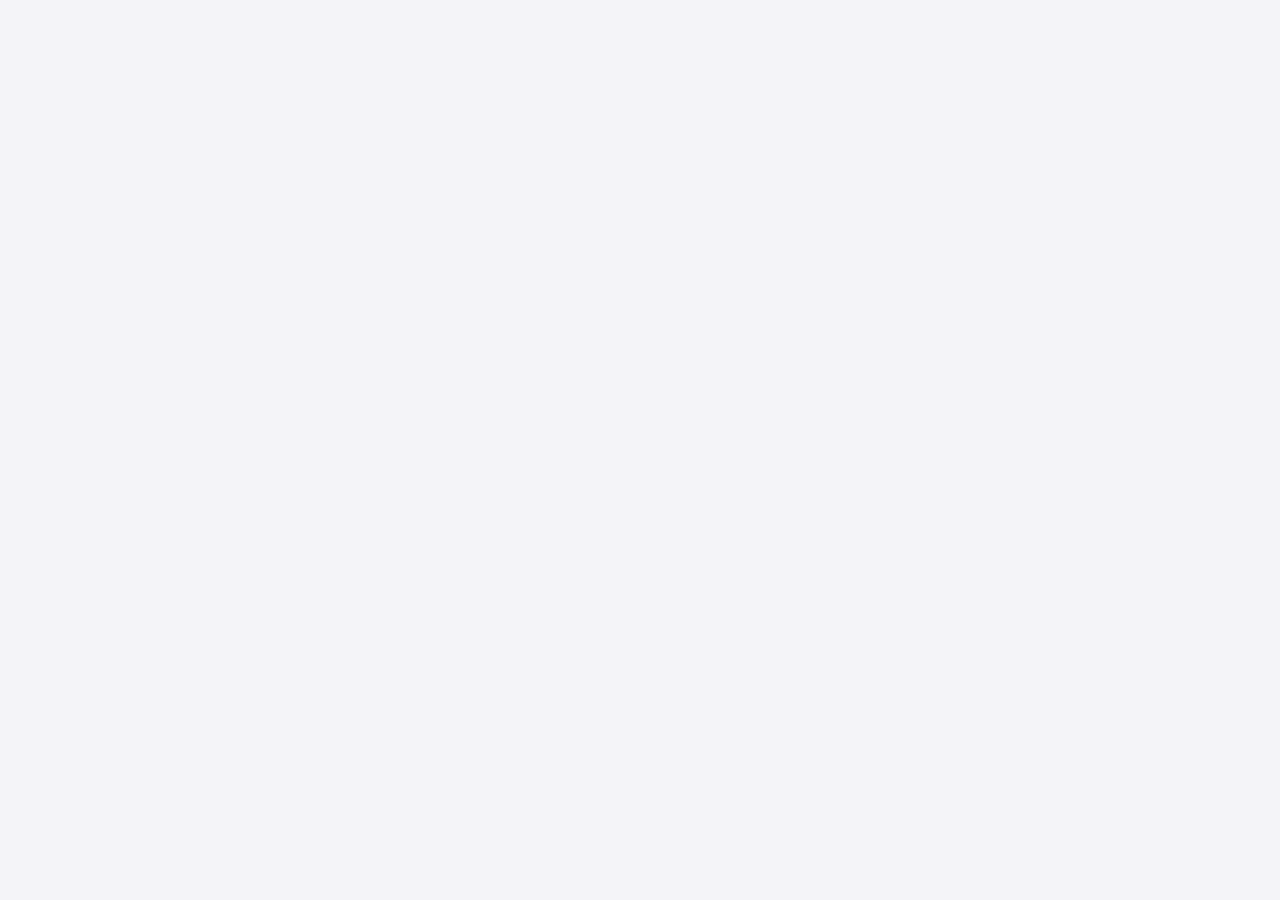
==== index.html @ e9b4025c "'appreciation'" ====
<!DOCTYPE html>
<html lang="en">
<head>
    <meta charset="UTF-8">
    <meta http-equiv="X-UA-Compatible" content="IE=edge">
    <meta name="viewport" content="width=device-width, initial-scale=1.0">
    <title>Document</title>
    <link rel="stylesheet" href="tech.css">
    <link rel="stylesheet" href="https://use.fontawesome.com/releases/v5.15.4/css/all.css" integrity="sha384-DyZ88mC6Up2uqS4h/KRgHuoeGwBcD4Ng9SiP4dIRy0EXTlnuz47vAwmeGwVChigm" crossorigin="anonymous">
    <link rel="stylesheet" href="https://cdnjs.cloudflare.com/ajax/libs/animate.css/4.1.1/animate.min.css"/>
    <script src="https://cdn.jsdelivr.net/npm/bootstrap@5.1.2/dist/js/bootstrap.bundle.min.js"></script>
    <link href="https://cdn.jsdelivr.net/npm/bootstrap@5.1.1/dist/css/bootstrap.min.css" rel="stylesheet">
    <link rel="stylesheet" href="bootstrap-5.1.1-dist/css/bootstrap.css">
</head>
    <style>
        .lost{
            background-color: orange;
            color: darkblue;
            border-radius: 5px;
            border: none;
            margin-left: 30%;
            height: 40px;
            width: 40%;
        }
          .lost:hover{
            background-color: darkblue;
            color: white;
        }
    </style>



<body style="background-color: rgb(244, 244, 248);">

          <section class="build ">
            <nav style="margin-bottom: 5px;" class=" border-bottom shadow">
                <input type="checkbox" id="check">
                <label for="check" class="checkbtn"></label>
                <label for="check">
                    <i class="fas fa-bars"></i>
                </label>
               <label class="logo">BALOGTECH</label>
               <ul>
                   <li><a class="active" href="#">Home</a></li>
                   <li><a href="#">About</a></li>
                   <li><a href="#">product</a></li>
                   <li><a href="#">Contact</a></li>
                   <li><a href="#">feedback</a></li>
               </ul>
            </nav>
        
             <!-- <div class="tech"> 
               

                <div class="container">
                    <div class="forms-container">
                        <div class="singin-singup">
                            <form action="" class="sign-in-form">
    
                                <h2 class="tittle">Sign in</h2>
                                <div class="input-field">
                                    <i class="fas fa-user"></i>
                                    <input type="text" placeholder="Username">
                                </div>
                                <div class="input-field">
                                    <i class="fas fa-lock"></i>
                                    <input type="text" placeholder="Password">
                                </div>
                                <input type="submit" value="login" class="btn-solid">
    
                                <p class="social-text">or sign in with social platforms</p>
                                <div class="social-media">
                                    <a href="#" class="social-icon">
                                        <i class="fab fa-facebok-f"></i>
                                    </a>
                                    <a href="#" class="social-icon">
                                        <i class="fab fa-twitter"></i>
    
                                    </a>
                                    <a href="#" class="social-icon">
                                        <i class="fab fa-linkedin"></i>
    
                                    </a>
                                    <a href="#" class="social-icon">
                                        <i class="fab fa-google"></i>
    
                                    </a>
                                </div>
                            </form>
    
                            <form action="" class="sign-up-form">
    
                                <h2 class="tittle">Sign up</h2>
                                <div class="input-field">
                                    <i class="fas fa-user"></i>
                                    <input type="text" placeholder="Username">
                                </div>
    
                                <div class="input-field">
                                    <i class="fas fa-envelope"></i>
                                    <input type="text" placeholder="Email">
                                </div>
                                <div class="input-field">
                                    <i class="fas fa-lock"></i>
                                    <input type="password" placeholder="password">
                                </div>
                                <input type="submit" value="sign up" class="btn-solid">
    
                                <p class="social-text">or sign up with social platforms</p>
                                <div class="social-media">
                                    <a href="#" class="social-icon">
                                        <i class="fab fa-facebok-f"></i>
                                    </a>
                                    <a href="#" class="social-icon">
                                        <i class="fab fa-twitter"></i>
    
                                    </a>
                                    <a href="#" class="social-icon">
                                        <i class="fab fa-linkedin"></i>
    
                                    </a>
                                    <a href="#" class="social-icon">
                                        <i class="fab fa-google"></i>
    
                                    </a>
                                </div>
                            </form>
    
                          
                        </div>
                    </div>
                      <div class="panels-container">
                          <div class="panel left-panel">
                               <div class="content">
                                   <h3>New here ?</h3>
                                   <p>Lorem, ipsum dolor sit amet consectetur adipisicing elit. Non rerum</p>
                                   <button class="btn transparent" id="sign-up-btn">sign up</button>
                               </div>
                               <img src="./agile.png"  class="image" alt="">
                          </div>
                          <div class="panels-container">
                            <div class="panel left-panel">
                                 <div class="content">
                                     <h3>one of us</h3>
                                     <p>Lorem, ipsum dolor sit amet consectetur adipisicing elit. Non rerum</p>
                                     <button class="btn transparent" id="sign-in-btn">sign up</button>
                                 </div>
                                 <img src="./aii.png"  class="image" alt="">
                            </div>
      
                      </div>
                </div>
    
    
            </div>
 -->







            

            <div class="explore" style="margin-top: 50px;">
                <h1 style="font-size: 25px; color: darkblue;">
                    Explore Our Expertise in
                </h1>
                
            </div>
            
            <!-- prduct and service description and explanation -->
            <div class="project">
                <div class="let" >
                    <div style="margin-top: 15px;">
                        <img src="./icon2.png" alt="web" width="60px" height="60px" style="margin-left: 40%; margin-bottom: 5px; margin-top: 10px;">
                        <p style="margin-bottom: 5px; text-align: center; color: darkblue; font-size: larger;"><b>Web Design &  Development</b></p>
                    </div>
                    <div>
                        <p style="font-size: 13px;  padding-left: 10px; padding-right: 10px; margin-bottom: 6; text-align: center; color: grey;">
                            Start your project from Scratch or improve
                            your existing website, BalogTech is here to raise your online presence.
                            we do web apps & Development accross various platform
                        </p>
                        <a href="./web.html"  style="text-decoration: none;"> <div class="lost"><h6 style="text-align: center; padding-top: 6px;" ><b> Read more</b></h6></div></a>
                    </div>
                </div>

            </div>

            <div class="project">
                <div class="let1">
                    <div style="margin-top: 15px;">
                        <img src="./icon11.png" alt="web" width="60px" height="60px" style="margin-left: 40%; margin-bottom: 5px; margin-top: 10px;">
                        <p style="margin-bottom: 5px; text-align: center; color: darkblue; font-size: larger;"><b>E-commerce Development</b></p>
                    </div>
                    <div>
                        <p style="font-size: 13px; padding-left: 10px; padding-right: 10px; margin-bottom: 6; text-align: center; color: grey;">
                            Start your project from Scratch or improve
                            your existing website, BalogTech is here to raise your online presence.
                            we do web apps & Development accross various platform
                        </p>
                        <a href="./commerce.html" style="text-decoration: none;"><div class="lost"><h6 style="text-align: center; padding-top: 6px;" ><b> Read more</b></h6></div>                        </a>
                    </div>

                </div>

            </div>

            <div class="project">
                <div class="let2">
                    <div style="margin-top: 15px;">
                        <img src="./icon15.png" alt="web" width="60px" height="60px" style="margin-left: 40%; margin-bottom: 5px; margin-top: 10px;">
                        <p style="margin-bottom: 5px; text-align: center; color: darkblue; font-size: larger;"><b>Progressive Web App  Development</b></p>
                    </div>
                    <div>
                        <p style="font-size: 13px; padding-left: 10px; padding-right: 10px; margin-bottom: 6; text-align: center; color: grey;">
                            Start your project from Scratch or improve
                            your existing website, BalogTech is here to raise your online presence.
                            we do web apps & Development accross various platform
                        </p>
                        <a href="./progressive.html" style="text-decoration: none;"><div class="lost"><h6 style="text-align: center; padding-top: 6px;" ><b> Read more</b></h6></div></a>
                    </div>

                </div>

            </div>

            <div class="project">
                <div class="let3">
                    <div style="margin-top: 15px;">
                        <img src="./icon3.png" alt="web" width="60px" height="60px" style="margin-left: 40%; margin-bottom: 5px; margin-top: 10px;">
                        <p style="margin-bottom: 5px; text-align: center; color: darkblue; font-size: larger;"><b>Moblie App Development</b></p>
                    </div>
                    <div>
                        <p style="font-size: 13px; padding-left: 10px; padding-right: 10px; margin-bottom: 6; text-align: center; color: gray;">
                            Start your project from Scratch or improve
                            your existing website, BalogTech is here to raise your online presence.
                            we do web apps & Development accross various platform
                        </p>
                        <a href="./mobile.html" style="text-decoration: none;"> <div class="lost"><h6 style="text-align: center; padding-top: 6px;" ><b> Read more</b></h6></div> </a>
                    </div>

                </div>

            </div>

            <div class="project">
                <div class="let4">
                    <div style="margin-top: 15px;">
                        <img src="./icon6.png" alt="web" width="60px" height="60px" style="margin-left: 40%; margin-bottom: 5px; margin-top: 10px;">
                        <p style="margin-bottom: 5px; text-align: center; color: darkblue; font-size: larger;"><b>Enterprise Software Development</b></p>
                    </div>
                    <div>
                        <p style="font-size: 13px; padding-left: 10px; padding-right: 10px; margin-bottom: 6; text-align: center; color: grey;">
                            Start your project from Scratch or improve
                            your existing website, BalogTech is here to raise your online presence.
                            we do web apps & Development accross various platform
                        </p>
                        <a href="./enterprise.html" style="text-decoration: none;"><div class="lost"><h6 style="text-align: center; padding-top: 6px;" ><b> Read more</b></h6></div> </a>
                    </div>

                </div>

            </div>

            <div class="project">
                <div class="let5">
                    <div style="margin-top: 15px;">
                        <img src="./icon17.png" alt="web" width="60px" height="60px" style="margin-left: 40%; margin-bottom: 5px; margin-top: 10px;">
                        <p style="margin-bottom: 5px; text-align: center; color: darkblue; font-size: larger;"><b>Saas Application Development</b></p>
                    </div>
                    <div>
                        <p style="font-size: 13px; padding-left: 10px; padding-right: 10px; margin-bottom: 6; text-align: center; color: grey;">
                            Start your project from Scratch or improve
                            your existing website, BalogTech is here to raise your online presence.
                            we do web apps & Development accross various platform
                        </p>
                        <a href="./sass.html" style="text-decoration: none;"><div class="lost"><h6 style="text-align: center; padding-top: 6px;" ><b> Read more</b></h6></div>  </a>

                    </div>

                </div>

            </div>

            <div class="project">
                <div class="let6">
                    <div style="margin-top: 15px;">
                        <img src="./icon4.png" alt="web" width="60px" height="60px" style="margin-left: 40%; margin-bottom: 5px; margin-top: 10px;">
                        <p style="margin-bottom: 5px; text-align: center; color: darkblue; font-size: larger;"><b>AI & Machine Learning Development</b></p>
                    </div>
                    <div>
                        <p style="font-size: 13px; padding-left: 10px; padding-right: 10px; margin-bottom: 6; text-align: center; color: grey;">
                            Start your project from Scratch or improve
                            your existing website, BalogTech is here to raise your online presence.
                            we do web apps & Development accross various platform
                        </p>
                        <a href="./machine.html" style="text-decoration: none;"><div class="lost"><h6 style="text-align: center; padding-top: 6px;" ><b> Read more</b></h6></div>                        </a>
                    </div>

                </div>

            </div>

            <div class="project">
                <div class="let7">
                    <div style="margin-top: 15px;">
                        <img src="./icon20.png" alt="web" width="60px" height="60px" style="margin-left: 40%; margin-bottom: 5px; margin-top: 10px;">
                        <p style="margin-bottom: 5px; text-align: center; color: darkblue; font-size: larger;"><b>Cloud Computing Service</b></p>
                    </div>
                    <div>
                        <p style="font-size: 13px; padding-left: 10px; padding-right: 10px; margin-bottom: 6; text-align: center; color: grey;">
                            Start your project from Scratch or improve
                            your existing website, BalogTech is here to raise your online presence.
                            we do web apps & Development accross various platform
                        </p>
                        <a href="./cloud.html" style="text-decoration: none;"> <div class="lost"><h6 style="text-align: center; padding-top: 6px;" ><b> Read more</b></h6></div>                        </a>
                    </div>

                </div>

            </div>


            <div class="project" style="margin-bottom: 40px;">
                <div class="let8">
                    <div style="margin-top: 15px;">
                        <img src="./icon19.png" alt="web" width="60px" height="60px" style="margin-left: 40%; margin-bottom: 5px; margin-top: 10px;">
                        <p style="margin-bottom: 5px; text-align: center; color: darkblue; font-size: larger;"><b>Marketplace Software Development</b></p>
                    </div>
                    <div>
                        <p style="font-size: 13px; padding-left: 10px; padding-right: 10px; margin-bottom: 6; text-align: center; color: grey;">
                            Start your project from Scratch or improve
                            your existing website, BalogTech is here to raise your online presence.
                            we do web apps & Development accross various platform
                        </p>
                        <a href="./marketplace.html" style="text-decoration: none;"> <div class="lost"><h6 style="text-align: center; padding-top: 6px;" ><b> Read more</b></h6></div>                        </a>
                    </div>

                </div>

            </div>
      <!-- ending section prduct and service description and explanation -->





      <!-- Hilight on product and different software  -->

      <div class="soft">
          <div class="launch" style="margin-top: 20px;">
              <h5 style="text-align: center; color: white; margin-bottom: 20px;">
                  Glance Thourgh Our Web and Moblie  App Project 
              </h5>
              <div style="text-align: center; margin-bottom: 20px;">
                  <img src="./crypto33.png" width="80%" height="200px" style="border-radius: 10px;">
              </div>

              <div>
                  <h2 style="margin-bottom: 10px; text-align: center; color: white;"><b>Crpto Web Development</b></h2>

                  <p style="font-size: 13px; padding-left: 10px; padding-right: 10px; color: white;">
                     <b>
                        Crypto web is a based Saas (Software as a service) platform
                        that is built on NFTs, User Dashboard, P2p, Easy & Transferable platform
                        and High Security Encrytion..
                     </b>
                  </p>
                   
                  <ul style="color: white;">
                      <li><b>Progressive Web Development</b></li>
                      <li> <b>UI/UX Design</b></li>
                      <li><b>Branding</b></li>
                  </ul>
              </div>
          </div>
      </div>


      <div class="soft1">
        <div style="text-align: center; margin-bottom: 20px; margin-top: 70px;">
            <img src="./logistics.png" width="80%" height="200px" style="border-radius: 10px;">
        </div>

        <div>
            <h2 style="margin-bottom: 10px; text-align: center; color: white;"><b>Logistic Web Development</b></h2>

            <p style="font-size: 13px; padding-left: 10px; padding-right: 10px; color: white;">
               <b>
                  Crypto web is a based Saas (Software as a service) platform
                  that is built on NFTs, User Dashboard, P2p, Easy & Transferable platform
                  and High Security Encrytion..
               </b>
            </p>
             
            <ul style="color: white;">
                <li><b>Progressive Web Development</b></li>
                <li> <b>UI/UX Design</b></li>
                <li><b>Branding</b></li>
            </ul>
        </div>

      </div>

      <div class="soft2">
        <div style="text-align: center; margin-bottom: 20px; margin-top: 70px;">
            <img src="./estate.png" width="80%" height="200px" style="border-radius: 10px;">
        </div>

        <div>
            <h2 style="margin-bottom: 10px; text-align: center; color: white;"><b>Real Estate Web Development</b></h2>

            <p style="font-size: 13px; padding-left: 10px; padding-right: 10px; color: white;">
               <b>
                  Crypto web is a based Saas (Software as a service) platform
                  that is built on NFTs, User Dashboard, P2p, Easy & Transferable platform
                  and High Security Encrytion..
               </b>
            </p>
             
            <ul style="color: white;">
                <li><b>Progressive Web Development</b></li>
                <li> <b>UI/UX Design</b></li>
                <li><b>Branding</b></li>
            </ul>
        </div>

      </div>


      <div class="soft3">
        <div style="text-align: center; margin-bottom: 20px; margin-top: 70px;">
            <img src="./education.png" width="80%" height="200px" style="border-radius: 10px;">
        </div>

        <div>
            <h2 style="margin-bottom: 10px; text-align: center; color: white;"><b>Education Web Development</b></h2>

            <p style="font-size: 13px; padding-left: 10px; padding-right: 10px; color: white;">
               <b>
                  Crypto web is a based Saas (Software as a service) platform
                  that is built on NFTs, User Dashboard, P2p, Easy & Transferable platform
                  and High Security Encrytion..
               </b>
            </p>
             
            <ul style="color: white;">
                <li><b>Progressive Web Development</b></li>
                <li> <b>UI/UX Design</b></li>
                <li><b>Branding</b></li>
            </ul>
        </div>

      </div>


     <!--  Ending section of Hilight on product and different software  -->


     <!-- Balogtech delivery strategy statement -->
     <div class="state">
        <div style="margin-top: 20px; ">
    
            <h4 style="text-align: center; margin-bottom: 30px; color: darkblue;">
             <b>  BalogTech Promises Uniqueness, Digital Transformation and Lot More...  </b>
            </h4>

            <p style="text-align: center; padding-left: 20px; padding-right: 20px; font-size: 13px; font-weight: 300;color: grey;">
             <b>
                At BalogTech <br> we pride ourselves on delivery custom solutions, for both startups and 
                leading brands, from strategyto UI/UX designs to digital prototypes, we are an Award-winning 
                Full-service Development Company in Nigeria with Expert in designing and Developing, Innovative Moblie and 
                Web services for all devices, with strong focus on Emerging Technologies ( AI, Voice,Data, Blockchain etc).
                Our Team is here to lead the Growth of your Next Successful <br> Project.

             </b>
            </p>
             
               <div class="lost">
                   <p style="text-align: center; padding-top: 5px;"><b>modal popup</b></p>
               </div>  
        </div>
    </div>

    

     <!-- Balogtech delivery strategy statement -->



     <!-- Speech on Hiring our engineer  -->
     <div class="hire" style="margin-top: 30px;">
         <div class="engine">
             <h4 style="text-align: center; margin-bottom: 20px; color: darkblue;">
                <b>
                    Hire Dedicated, Affordable and Expert Developers From BalogTech Team...

                </b>
             </h4>
             <p style="padding-right: 20px; padding-left: 20px; text-align: center; font-size: 13px; color: gray;">
                 If you are looking for dedicated Developers to help you build your Next 
                 Big Project. BalogTech Team is the best choice for you, BalogTech Provides Customized solution for you 
                 Business by Providing Development services that are tailored to meet your needs. We have Excellent Team of Web Developers 
                 and Project Managers who will help you develop your website and App. 
             </p>

             <div class="lost">
                <p style="text-align: center; padding-top: 5px;"><b>modal popup</b></p>
            </div>  
      </div>
     </div>
     

     

     <!-- Ending section Speech on Hiring our engineer  -->



     <!-- Contant address of company -->
     <div class="font" style="margin-top: 40px;">
        
     </div>
     <!-- Ending  contant address of company -->


                 

                  









          </section>
          <script src="tech.js"> </script>
</body>
</html>
---- tech.css ----
*{
    padding: 0;
    margin: o;
    box-sizing: border-box;
    text-decoration: none !important;
    list-style: none;
}
body, input{
    font-family: sans-serif;
}
/* nav bar styling section */
nav{
    background: #4481eb;
    height: 80px;
    width: 100%;

}
label.logo{
    color: white;
    font-size: 20px;
    line-height: 80px;
    padding: 0 100px;
    font-weight: bold;
}
nav ul{
    float: right;
    margin-right: 20px;
}
nav ul li{
    display: inline-block;
    line-height: 80px;
    margin: 0 5px;
}
nav ul li a{
    color: white;
    font-size: 17px;
    text-transform: uppercase;
    padding: 7px 13px;
    border-radius: 3px;
}
a.active, a:hover{
    background: #04befe;
    transition: 5s;

}
.checkbtn{
    font-size: 30px;
    color: white;
    float: right;
    line-height: 80px;
    margin-right: 40px;
    cursor: pointer;
    display: none;
}
#check{
    display: none;
}
@media (max-width:700px){
    label.logo{
        font-size: 30px;
        padding-left: 50px;

    }
    nav ul li a{
         font-size: 16px;

    }
}
@media (max-width:1400px){
    .checkbtn{
        display: block;
    }
    ul{
        position: fixed;
        width: 100%;
        height: 100vh;
        background: #2c3e50;
        top: 80px;
        left: 0;
        text-align: center;
        left: -100%;
        text-align: center;
        transition: all .5s;

    }
    nav ul li{
        display: block;
        margin: 50px 0;
        line-height: 30px;

    }
    nav ul li a{
        font-size: 20px;

    }
    a:hover, a.active{
        background: none;
        color: #0083e6;

    }
    #check:checked ~ ul{
        left: 0;
    }
}

/*Ending of  nav bar styling section */



/* media queery on moble screen */
@media (max-width: 700px) {
    .build{
        display: grid !important;
        width: 100% !important;
    } 
} 
/* media query of big screen */
@media (max-width : 1400px) {
    .build{
        display: none ;
    }
}  


.container{
    position: relative;
    width: 100%;
    min-height: 100vh;
    background-color: #fff;
    overflow: hidden;
}

.container:before{
    content: '';
    position: absolute;
    width: 200px;
    height: 200px;
    border-radius: 50%;
    background: linear-gradient(-45deg, #4481eb, #04befe);
    top: -10%;
    right: 48;
    transform: translate(-50%);
    z-index: 6;
    transition: 1.8s ease-in-out;

}
.forms-container{
    position: absolute;
    width: 100%;
    height: 100%;
    top: 0;
    left: 0;
    
}
form{
    align-items: center;
    display: flex;
    justify-content: center;
    flex-direction: column;
}
.title{
    font-size: 2.2rem;
    color: #444;
    margin-bottom: 10px;
}
.input-field{
    max-width: 300px;
    width: 100%;
    height: 55px;
    background-color: #f0f0f0;
    margin: 10px 0;
    border-radius: 55px;
    display: grid;
    grid-template-columns: 15% 85%;
    padding: 0.4rem;
}
.input-field{
    text-align: center;
    line-height: 55px;
    color: #acacac;
    font-size: 1.1rem;
}
.input-field{
    background: none;
    outline: none;
    border: none;
    line-height: 1;
    font-weight: 600;
    font-size: 1.1rem;
    color: #333;
}
.input-field input::placeholder{
    color: #aaa;
    font-weight: 500;
}
.btn{
    width: 150px;
    height: 45px;
    border: none;
    outline: none;
    border-radius: 49px;
    cursor: pointer;
    color: #fff;
    text-transform: uppercase;
    font-weight: 600px;
    margin: 10px 0;
    transition: 5s;
}
.btn:hover{
    background-color: #4d84e2;
}
.social-text{
    padding: .7rem 0;
    font-size: 1rem;
}
.social-media{
    display: 46px;
    justify-content: center;
}
.sigin-signup{
    position: absolute;
    top: 50%;
    left: 75%;
    transform: translate(-50%, -50%);
    width: 50%;
    display: grid;
    grid-template-columns: 1fr;
    z-index: 5;
    transition: 1s 0.7s ease-in-out;

}
form{
    display: flex;
    align-items: center;
    justify-content: center;
    flex-direction: column;
    grid-column: 1 / 2;
    grid-row: 1 / 2;
    padding: 0 5rem;
    overflow: hidden;
    transition: 0.2s 0.7s ease-in-out;

}
form.sign-in-form{
    z-index: 2;
}
form.sign-up-form{
    z-index: 1;
    opacity: 0;
}
.social-icon{
    height: 46px;
    width: 46px;
    border: 1px solid;
    margin: 0 0.45rem;
    display: flex;
    justify-content: center;
    align-items: center;
    text-decoration: none;
    color: #333;
    font-size: 1.1rem;
    border-radius: 50%;
    transition: 0.3s;
}
.social-icon:hover{
    color: #4481eb;
    border-color: #4481eb;
}
.image{
    width: 100%;
    transition: 1.1s , 4s ease-in-out;
}
.panels-container{
    position: absolute;
    width: 100%;
    height: 100%;
    top: 0;
    left: 0;
    /* background-color: green; */
    display: grid;
    grid-template-columns: repeat(2, 1fr);
}
.panel{
    display: flex;
    flex-direction: column;
    align-items: flex-end;
    justify-content: space-between;
    text-align: center;
    z-index: 7;
}
.left-panel{
    pointer-events: all;
    padding: 3rem 17% 2rem 12%;

}
.right-panel{
    pointer-events: none;
    padding: 3rem 17% 2rem 12%;
}
.panel .content{
    color: #fff;
    transition: .9s .6s ease-in-out;
}
.panel h3{
    font-weight: 600;
    line-height: 1;
    font-size: 1.5rem;
}
.panel p{
    font-size: 0.05rem;
    padding: 0.7rem 0;
}
.btn.transparent{
    margin: 0;
    background: none;
    border: 2px solid #fff;
    width: 130px;
    height: 41px;
    font-weight: 600;
    font-size: 0.8rem;
}
.right-panel .content, .right-panel .image{
    transform: translate(800px);
}
/* ANIMINATION */
.container .sign-up-mode:before{
    transform: translate(100%, -50%);
    right: 52%;
}
.container.sign-up .left-panel .image,
.container.sign-up .left-panel .content{
    transform: translate(-800px);
}
.container.sign-up .right-panel .image,
.container.sign-up .right-panel .content{
    transform: translate(0px);
}
.container.sign-up-mode .right-panel{
    pointer-events: all;
}
.container.sign-up-mode.sigin-signup{
    left: 25%;
}
.container.sign-up-mode form.sig-in-form{
     z-index: 1;
     opacity: 0;
}
.container.sign-up-mode form.sig-up-form{
    z-index: 2;
    opacity: 1;
}

@media (max-width: 870px){
    .container{
        min-height: 800px;
        height: 100vh;
    }
    .container:before{
        width: 1500px;
        height: 1500px;
        left: 30%;
        bottom: 68%;
        transform: translate(-50%);
        right: initial;
        top: initial;
        transition: 2s ease-in-out;
    }
    .sigin-signup{
        width: 100%;
        left: 50%;
        top: 95%;
        transform: translate(-50%, -100%);
        transition: 1s 0.8s ease-in-out;
    }
    .panels-container{
        /* background-color: green; */
        z-index: 10;
        grid-template-columns: 1fr;
        grid-template-rows: 1fr 2fr 1fr;
    }
    .right-panel, .content, .right-panel .image{
       transform: translateY(300px);
    }
    .panel{
        flex-direction: row;
        justify-content: space-around;
        align-items: center;
        padding: 2.5rem 8%;
    }
    .panel .content{
        padding-right: 15%;
        transition: 0.9s 0.8s ease-in-out;
    }
    .panel h3{
        font-size: 1.2rem;
    }
    .panel p{
        font-size: 0.7rem;
        padding: 0.5rem 0;
    }
    .btn.transparent{
        width: 110px;
        height: 35px;
        font-size: 0.7rem;
    }

    .image{
        width: 200px;
        transition: 0.9s 0.6s ease-in-out;
    }
    .left-panel{
        grid-row: 1 / 2;
    }
    .right-panel{
        grid-row: 3 / 4;
    }
    .container.sign-up-mode:before{
        transform: translate(-50%, -100%);
        bottom: 32%;
        right: initial;
    }
    .container.sign-up-mode .left-panel .image
    .container.sign-up-mode .left-panel .content{
        transform: translateY(-300px);
    }
    .container.sign-up-mode .sigin-signup{
        top: 5%;
        transform: translate(-50%, 0);
        left: 50%;
    }

}


@media(max-width: 570px){
    form{
        padding: 0 1.5rem;
    }
    .image{
        display: none;
    }
    .panel .content{
        padding: 0.5rem 1rem;
    }
    .container:before{
        bottom: 72%;
        left: 50%;
    }
    .container .sign-up-mode:before{
        bottom: 72%;
        left: 50%;
    }

}





/* First Texting about what we do  */

.info{
    width: 100%;
    height: 400px;
    background-color: orange;
    border-bottom-left-radius: 350px;
    border-bottom-right-radius: 350px;
    clip-path: polygon( 100%, 100% 100%, 100% 100, 0 0);
    /* background-image: url(./heeaad.png); */
    background-repeat: no-repeat;
    
  
}

.font{
    width: 100% ;
    height: 400px;
    /* background-color: ; */
    background: linear-gradient(gold, darkblue, goldenrod, gold);
    border-top-left-radius: 350px;
    border-top-right-radius: 350px;
    clip-path: polygon( 100%, 100% 100%, 100% 100, 0 0);
  
}

.tech{
    background-color: coral;
    align-items: center !important;
    height: 70px;
}
.tech1{
    background-color: cornflowerblue;
}

/* expore section properties */
.explore{
    padding-left: 40px;
}



/* prduct and service description and explanation  */

.let{
    /* border:  1px solid gold!important; */
    width: 90% !important;
    height: 280px;
    border-radius: 10px;
    margin-left: 5%;
    margin-bottom: 20px;
    background-color: white;
    

}
/* .let:hover{
    border: 1px solid goldenrod !important;
    
} */
.let1{
    /* border:  1px solid gold !important; */
    width: 90% !important;
    height: 280px;
    border-radius: 10px;
    margin-left: 5%;
    margin-bottom: 20px;
    background-color: white;
}
/* .let1:hover{
    border: 1px solid goldenrod !important;
    
} */

.let2{
    /* border:  1px solid gold !important; */
    width: 90% !important;
    height: 280px;
    border-radius: 10px;
    margin-left: 5%;
    margin-bottom: 20px;
    background-color: white;

}
/* .let2:hover{
    border: 1px solid goldenrod !important;
    
} */


.let3{
    /* border:  1px solid gold !important; */
    width: 90% !important;
    height: 280px;
    border-radius: 10px;
    margin-left: 5%;
    margin-bottom: 20px;
    background-color: white;

}
/* .let3:hover{
    border: 1px solid goldenrod !important;
    
} */

.let4{
    /* border:  1px solid gold !important; */
    width: 90% !important;
    height: 280px;
    border-radius: 10px;
    margin-left: 5%;
    margin-bottom: 20px;
    background-color: white;


}
/* .let4:hover{
    border: 1px solid goldenrod !important;
    
} */

.let5{
    /* border:  1px solid gold !important; */
    width: 90% !important;
    height: 280px;
    border-radius: 10px;
    margin-left: 5%;
    margin-bottom: 20px;
    background-color: white;


}
/* .let5:hover{
    border: 1px solid goldenrod !important;
    
} */

.let6{
    /* border:  1px solid gold !important; */
    width: 90% !important;
    height: 300px;
    border-radius: 10px;
    margin-left: 5%;
    margin-bottom: 20px;
    background-color: white;


}
/* .let6:hover{
    border: 1px solid goldenrod !important;
    
} */

.let7{
    /* border:  1px solid gold !important; */
    width: 90% !important;
    height: 280px;
    border-radius: 10px;
    margin-left: 5%;
    margin-bottom: 20px;
    background-color: white;


}
/* .let7:hover{
    border: 1px solid goldenrod !important;
    
} */

.let8{
    /* border:  1px solid gold !important; */
    width: 90% !important;
    height: 300px !important;
    border-radius: 10px;
    margin-left: 5%;
    margin-bottom: 20px;
    background-color: white;

}
/* .let8:hover{
    border: 1px solid goldenrod !important;
    
} */

/* ending section prduct and service description and explanation  */



/* <!-- Hilight on product and different software  --> */
.soft{
    width: 100%;
    height: 550px;
    background-color: rgb(98, 98, 157);
}
.soft1{
    width: 100%;
    height: 550px;
    background-color: rgb(235, 157, 4);
}
.soft2{
    width: 100%;
    height: 550px;
    background-color: rgb(78, 73, 184);
}
.soft3{
    width: 100%;
    height: 550px;
    background-color: rgb(116, 194, 242);
}



/* <!--  Ending section of Hilight on product and different software  --> */
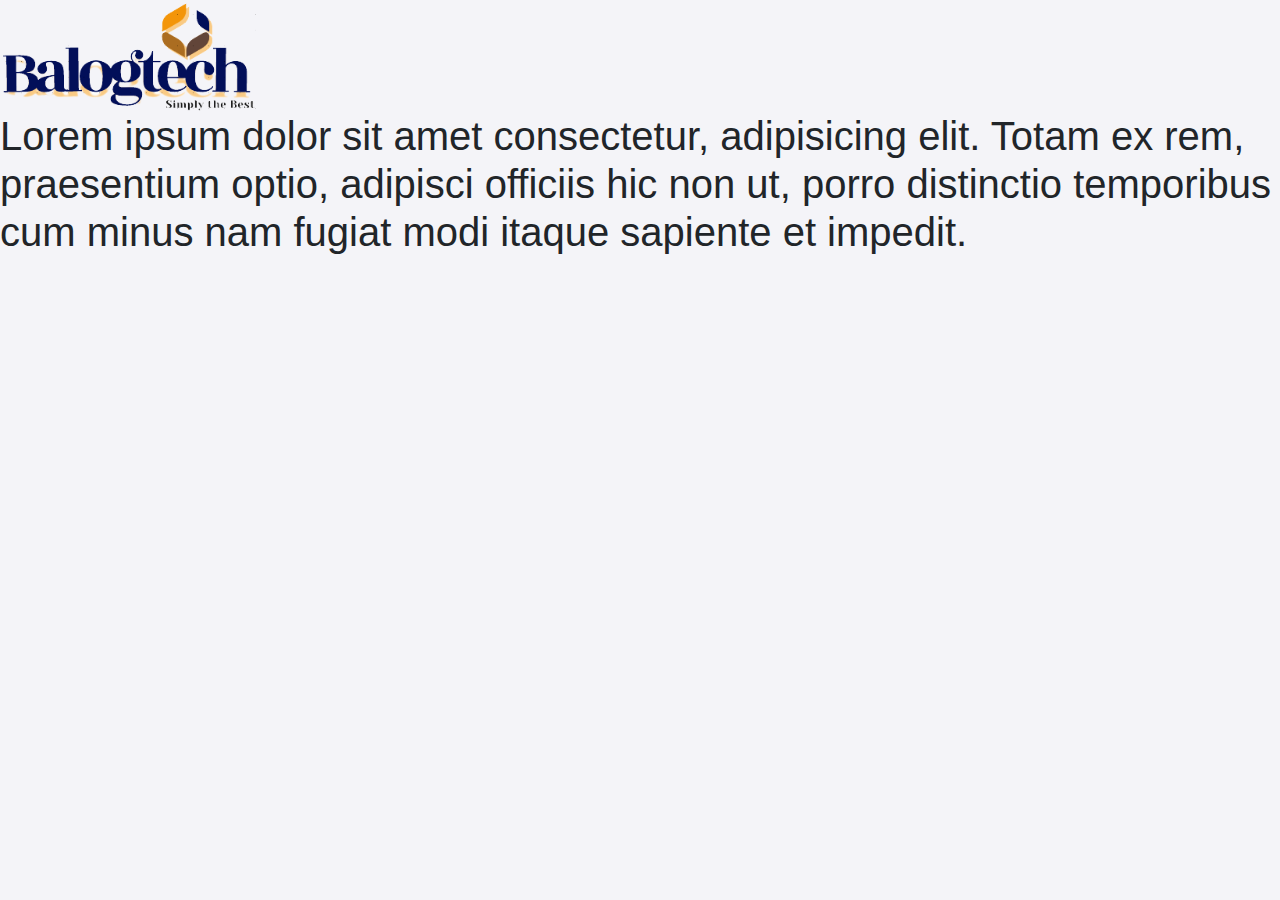
==== commit fa08c3cf: "const" ====
--- a/index.html
+++ b/index.html
@@ -4,14 +4,23 @@
     <meta charset="UTF-8">
     <meta http-equiv="X-UA-Compatible" content="IE=edge">
     <meta name="viewport" content="width=device-width, initial-scale=1.0">
-    <title>Document</title>
+    <title>BalogTechnologies</title>
     <link rel="stylesheet" href="tech.css">
     <link rel="stylesheet" href="https://use.fontawesome.com/releases/v5.15.4/css/all.css" integrity="sha384-DyZ88mC6Up2uqS4h/KRgHuoeGwBcD4Ng9SiP4dIRy0EXTlnuz47vAwmeGwVChigm" crossorigin="anonymous">
     <link rel="stylesheet" href="https://cdnjs.cloudflare.com/ajax/libs/animate.css/4.1.1/animate.min.css"/>
     <script src="https://cdn.jsdelivr.net/npm/bootstrap@5.1.2/dist/js/bootstrap.bundle.min.js"></script>
     <link href="https://cdn.jsdelivr.net/npm/bootstrap@5.1.1/dist/css/bootstrap.min.css" rel="stylesheet">
     <link rel="stylesheet" href="bootstrap-5.1.1-dist/css/bootstrap.css">
-</head>
+    <script
+    src="https://kit.fontawesome.com/64d58efce2.js"
+    crossorigin="anonymous"
+  ></script>
+  <link rel="stylesheet" href="https://unicons.iconscout.com/release/v4.0.0/css/thinline.css">
+
+  <link
+  rel="stylesheet"
+  href="https://cdnjs.cloudflare.com/ajax/libs/animate.css/4.1.1/animate.min.css"
+/></head>
     <style>
         .lost{
             background-color: orange;
@@ -26,152 +35,537 @@
             background-color: darkblue;
             color: white;
         }
+        
+ @import url("https://fonts.googleapis.com/css2?family=Poppins:wght@200;300;400;500;600;700;800&display=swap");
+
+
+body,
+input {
+  font-family: "Poppins", sans-serif;
+}
+
+.container {
+  position: relative;
+  width: 100%;
+  background-color: #fff;
+  min-height: 100vh;
+  overflow: hidden;
+}
+
+.forms-container {
+  position: absolute;
+  width: 100%;
+  height: 100%;
+  top: 0;
+  left: 0;
+}
+
+.signin-signup {
+  position: absolute;
+  top: 50%;
+  transform: translate(-50%, -50%);
+  left: 75%;
+  width: 50%;
+  transition: 1s 0.7s ease-in-out;
+  display: grid;
+  grid-template-columns: 1fr;
+  z-index: 5;
+}
+
+form {
+  display: flex;
+  align-items: center;
+  justify-content: center;
+  flex-direction: column;
+  padding: 0rem 5rem;
+  transition: all 0.2s 0.7s;
+  overflow: hidden;
+  grid-column: 1 / 2;
+  grid-row: 1 / 2;
+}
+
+form.sign-up-form {
+  opacity: 0;
+  z-index: 1;
+}
+
+form.sign-in-form {
+  z-index: 2;
+}
+
+.title {
+  font-size: 2.2rem;
+  color: #444;
+  margin-bottom: 10px;
+}
+
+.input-field {
+  max-width: 380px;
+  width: 100%;
+  background-color: #f0f0f0;
+  /* background-color: darkblue; */
+  margin: 10px 0;
+  height: 55px;
+  border-radius: 55px;
+  display: grid;
+  grid-template-columns: 15% 85%;
+  padding: 0 0.4rem;
+  position: relative;
+}
+
+.input-field i {
+  text-align: center;
+  line-height: 55px;
+  color: #acacac;
+  transition: 0.5s;
+  font-size: 1.1rem;
+}
+
+.input-field input {
+  background: none;
+  outline: none;
+  border: none;
+  line-height: 1;
+  font-weight: 600;
+  font-size: 1.1rem;
+  color: #333;
+}
+
+.input-field input::placeholder {
+  color: #aaa;
+  font-weight: 500;
+}
+
+.social-text {
+  padding: 0.7rem 0;
+  font-size: 1rem;
+}
+
+.social-media {
+  display: flex;
+  justify-content: center;
+}
+
+.social-icon {
+  height: 46px;
+  width: 46px;
+  display: flex;
+  justify-content: center;
+  align-items: center;
+  margin: 0 0.45rem;
+  color: #333;
+  border-radius: 50%;
+  border: 1px solid #333;
+  text-decoration: none;
+  font-size: 1.1rem;
+  transition: 0.3s;
+}
+
+.social-icon:hover {
+  color: #4481eb;
+  border-color: #4481eb;
+}
+
+.btn {
+  width: 150px;
+  /* background-color: #5995fd; */
+  background-color: orange;
+  border: none;
+  outline: none;
+  height: 49px;
+  border-radius: 49px;
+  color: #fff;
+  text-transform: uppercase;
+  font-weight: 600;
+  margin: 10px 0;
+  cursor: pointer;
+  transition: 0.5s;
+}
+
+.btn:hover {
+  background-color: #4d84e2;
+  /* background-color: darkblue; */
+}
+.panels-container {
+  position: absolute;
+  height: 100%;
+  width: 100%;
+  top: 0;
+  left: 0;
+  display: grid;
+  grid-template-columns: repeat(2, 1fr);
+}
+
+.container:before {
+  content: "";
+  position: absolute;
+  height: 2000px;
+  width: 2000px;
+  top: -10%;
+  right: 48%;
+  transform: translateY(-50%);
+  background-image: linear-gradient(-45deg, #071836 0%, #1865e9 100%);
+  transition: 1.8s ease-in-out;
+  border-radius: 50%;
+  z-index: 6;
+}
+
+.image {
+  width: 100%;
+  transition: transform 1.1s ease-in-out;
+  transition-delay: 0.4s;
+}
+
+.panel {
+  display: flex;
+  flex-direction: column;
+  align-items: flex-end;
+  justify-content: space-around;
+  text-align: center;
+  z-index: 6;
+}
+
+.left-panel {
+  pointer-events: all;
+  padding: 3rem 17% 2rem 12%;
+}
+
+.right-panel {
+  pointer-events: none;
+  padding: 3rem 12% 2rem 17%;
+}
+
+.panel .content {
+  color: #fff;
+  transition: transform 0.9s ease-in-out;
+  transition-delay: 0.6s;
+}
+
+.panel h3 {
+  font-weight: 600;
+  line-height: 1;
+  font-size: 1.5rem;
+}
+
+.panel p {
+  font-size: 0.95rem;
+  padding: 0.7rem 0;
+}
+
+.btn.transparent {
+  margin: 0;
+  background: none;
+  border: 2px solid #fff;
+  width: 130px;
+  height: 41px;
+  font-weight: 600;
+  font-size: 0.8rem;
+}
+
+.right-panel .image,
+.right-panel .content {
+  transform: translateX(800px);
+}
+
+/* ANIMATION */
+
+.container.sign-up-mode:before {
+  transform: translate(100%, -50%);
+  right: 52%;
+}
+
+.container.sign-up-mode .left-panel .image,
+.container.sign-up-mode .left-panel .content {
+  transform: translateX(-800px);
+}
+
+.container.sign-up-mode .signin-signup {
+  left: 25%;
+}
+
+.container.sign-up-mode form.sign-up-form {
+  opacity: 1;
+  z-index: 2;
+}
+
+.container.sign-up-mode form.sign-in-form {
+  opacity: 0;
+  z-index: 1;
+}
+
+.container.sign-up-mode .right-panel .image,
+.container.sign-up-mode .right-panel .content {
+  transform: translateX(0%);
+}
+
+.container.sign-up-mode .left-panel {
+  pointer-events: none;
+}
+
+.container.sign-up-mode .right-panel {
+  pointer-events: all;
+}
+
+@media (max-width: 870px) {
+  .container {
+    min-height: 800px;
+    height: 100vh;
+  }
+  .signin-signup {
+    width: 100%;
+    top: 95%;
+    transform: translate(-50%, -100%);
+    transition: 1s 0.8s ease-in-out;
+  }
+
+  .signin-signup,
+  .container.sign-up-mode .signin-signup {
+    left: 50%;
+  }
+
+  .panels-container {
+    grid-template-columns: 1fr;
+    grid-template-rows: 1fr 2fr 1fr;
+  }
+
+  .panel {
+    flex-direction: row;
+    justify-content: space-around;
+    align-items: center;
+    padding: 2.5rem 8%;
+    grid-column: 1 / 2;
+  }
+
+  .right-panel {
+    grid-row: 3 / 4;
+  }
+
+  .left-panel {
+    grid-row: 1 / 2;
+  }
+
+  .image {
+    width: 200px;
+    transition: transform 0.9s ease-in-out;
+    transition-delay: 0.6s;
+  }
+
+  .panel .content {
+    padding-right: 15%;
+    transition: transform 0.9s ease-in-out;
+    transition-delay: 0.8s;
+  }
+
+  .panel h3 {
+    font-size: 1.2rem;
+  }
+
+  .panel p {
+    font-size: 0.7rem;
+    padding: 0.5rem 0;
+  }
+
+  .btn.transparent {
+    width: 110px;
+    height: 35px;
+    font-size: 0.7rem;
+  }
+
+  .container:before {
+    width: 1500px;
+    height: 1500px;
+    transform: translateX(-50%);
+    left: 30%;
+    bottom: 68%;
+    right: initial;
+    top: initial;
+    transition: 2s ease-in-out;
+  }
+
+  .container.sign-up-mode:before {
+    transform: translate(-50%, 100%);
+    bottom: 32%;
+    right: initial;
+  }
+
+  .container.sign-up-mode .left-panel .image,
+  .container.sign-up-mode .left-panel .content {
+    transform: translateY(-300px);
+  }
+
+  .container.sign-up-mode .right-panel .image,
+  .container.sign-up-mode .right-panel .content {
+    transform: translateY(0px);
+  }
+
+  .right-panel .image,
+  .right-panel .content {
+    transform: translateY(300px);
+  }
+
+  .container.sign-up-mode .signin-signup {
+    top: 5%;
+    transform: translate(-50%, 0);
+  }
+}
+
+@media (max-width: 570px) {
+  form {
+    padding: 0 1.5rem;
+  }
+
+  .image {
+    display: none;
+  }
+  .panel .content {
+    padding: 0.5rem 1rem;
+  }
+  .container {
+    padding: 1.5rem;
+  }
+
+  .container:before {
+    bottom: 72%;
+    left: 50%;
+  }
+
+  .container.sign-up-mode:before {
+    bottom: 28%;
+    left: 50%;
+  }
+}
+
+
+
+
+          
     </style>
 
 
 
 <body style="background-color: rgb(244, 244, 248);">
-
+ 
+  <div><img src="./mylogo-removebg-preview.png" width="20%" alt=""></div>
           <section class="build ">
-            <nav style="margin-bottom: 5px;" class=" border-bottom shadow">
-                <input type="checkbox" id="check">
-                <label for="check" class="checkbtn"></label>
-                <label for="check">
-                    <i class="fas fa-bars"></i>
-                </label>
-               <label class="logo">BALOGTECH</label>
-               <ul>
-                   <li><a class="active" href="#">Home</a></li>
-                   <li><a href="#">About</a></li>
-                   <li><a href="#">product</a></li>
-                   <li><a href="#">Contact</a></li>
-                   <li><a href="#">feedback</a></li>
-               </ul>
-            </nav>
+
+            <div class="container">
+                <div class="forms-container">
+                  <div class="signin-signup">
+                    <form action="#" class="sign-in-form">
+                      <h2 class="title">Sign in</h2>
+                      <div class="input-field">
+                        <i class="fas fa-user"></i>
+                        <input type="text" placeholder="Username" />
+                      </div>
+                      <div class="input-field">
+                        <i class="fas fa-lock"></i>
+                        <input type="password" placeholder="Password" />
+                      </div>
+                      <input type="submit" value="Login" class="btn solid" />
+                      <p class="social-text">Or Sign in with social platforms</p>
+                      <div class="social-media">
+                        <a href="#" class="social-icon">
+                          <i class="fab fa-facebook-f"></i>
+                        </a>
+                        <a href="#" class="social-icon">
+                          <i class="fab fa-twitter"></i>
+                        </a>
+                        <a href="#" class="social-icon">
+                          <i class="fab fa-google"></i>
+                        </a>
+                        <a href="#" class="social-icon">
+                          <i class="fab fa-linkedin-in"></i>
+                        </a>
+                      </div>
+                    </form>
+                    <form action="#" class="sign-up-form">
+                      <h2 class="title">Sign up</h2>
+                      <div class="input-field">
+                        <i class="fas fa-user"></i>
+                        <input type="text" placeholder="Username" />
+                      </div>
+                      <div class="input-field">
+                        <i class="fas fa-envelope"></i>
+                        <input type="email" placeholder="Email" />
+                      </div>
+                      <div class="input-field">
+                        <i class="fas fa-lock"></i>
+                        <input type="password" placeholder="Password" />
+                      </div>
+                      <!-- =========================working============== -->
+                      <div>
+                        <p>jjjjjjjjjjjjjjjjjjjj</p>
+                        <p>jjjjjjjjjjjjjjjjjjjj</p>
+                        <p>jjjjjjjjjjjjjjjjjjjj</p>
+
+
+                      </div>
+                      
+                      <input type="submit" class="btn" value="Sign up" />
+                      <p class="social-text">Or Sign up with social platforms</p>
+                      <div class="social-media">
+                        <a href="#" class="social-icon">
+                          <i class="fab fa-facebook-f"></i>
+                        </a>
+                        <a href="#" class="social-icon">
+                          <i class="fab fa-twitter"></i>
+                        </a>
+                        <a href="#" class="social-icon">
+                          <i class="fab fa-google"></i>
+                        </a>
+                        <a href="#" class="social-icon">
+                          <i class="fab fa-linkedin-in"></i>
+                        </a>
+                      </div>
+                    </form>
+                  </div>
+                </div>
+          
+                <div class="panels-container">
+                  <div class="panel left-panel">
+                    <div class="content">
+                      <h3>New here ?</h3>
+                      <p>
+                       A DIgital Transformation Expert in building Business software, saas, E-commerce,
+                       MArkeplace and cloud-enabled Web platforms 
+
+                      </p>
+                     
+                        <button class="btn transparent" id="sign-up-btn">
+                            Sign up ml
+                          </button>
+                     
+                    </div>
+                    <img src="img/log.svg" class="image" alt="" />
+                  </div>
+                  <div class="panel right-panel">
+                    <div class="content">
+                      <h3>One of us ?</h3>
+                      <p>
+                       High Quality Web Design and Mobile App Development Company
+                      </p>
+                     
+                        <button class="btn transparent" id="sign-in-btn">
+                            Sign in bl
+                          </button>  
+                    
+                    </div>
+                    <img src="img/register.svg" class="image" alt="" />
+                  </div>
+                </div>
+              </div>
+          
         
-             <!-- <div class="tech"> 
-               
-
-                <div class="container">
-                    <div class="forms-container">
-                        <div class="singin-singup">
-                            <form action="" class="sign-in-form">
-    
-                                <h2 class="tittle">Sign in</h2>
-                                <div class="input-field">
-                                    <i class="fas fa-user"></i>
-                                    <input type="text" placeholder="Username">
-                                </div>
-                                <div class="input-field">
-                                    <i class="fas fa-lock"></i>
-                                    <input type="text" placeholder="Password">
-                                </div>
-                                <input type="submit" value="login" class="btn-solid">
-    
-                                <p class="social-text">or sign in with social platforms</p>
-                                <div class="social-media">
-                                    <a href="#" class="social-icon">
-                                        <i class="fab fa-facebok-f"></i>
-                                    </a>
-                                    <a href="#" class="social-icon">
-                                        <i class="fab fa-twitter"></i>
-    
-                                    </a>
-                                    <a href="#" class="social-icon">
-                                        <i class="fab fa-linkedin"></i>
-    
-                                    </a>
-                                    <a href="#" class="social-icon">
-                                        <i class="fab fa-google"></i>
-    
-                                    </a>
-                                </div>
-                            </form>
-    
-                            <form action="" class="sign-up-form">
-    
-                                <h2 class="tittle">Sign up</h2>
-                                <div class="input-field">
-                                    <i class="fas fa-user"></i>
-                                    <input type="text" placeholder="Username">
-                                </div>
-    
-                                <div class="input-field">
-                                    <i class="fas fa-envelope"></i>
-                                    <input type="text" placeholder="Email">
-                                </div>
-                                <div class="input-field">
-                                    <i class="fas fa-lock"></i>
-                                    <input type="password" placeholder="password">
-                                </div>
-                                <input type="submit" value="sign up" class="btn-solid">
-    
-                                <p class="social-text">or sign up with social platforms</p>
-                                <div class="social-media">
-                                    <a href="#" class="social-icon">
-                                        <i class="fab fa-facebok-f"></i>
-                                    </a>
-                                    <a href="#" class="social-icon">
-                                        <i class="fab fa-twitter"></i>
-    
-                                    </a>
-                                    <a href="#" class="social-icon">
-                                        <i class="fab fa-linkedin"></i>
-    
-                                    </a>
-                                    <a href="#" class="social-icon">
-                                        <i class="fab fa-google"></i>
-    
-                                    </a>
-                                </div>
-                            </form>
-    
-                          
-                        </div>
-                    </div>
-                      <div class="panels-container">
-                          <div class="panel left-panel">
-                               <div class="content">
-                                   <h3>New here ?</h3>
-                                   <p>Lorem, ipsum dolor sit amet consectetur adipisicing elit. Non rerum</p>
-                                   <button class="btn transparent" id="sign-up-btn">sign up</button>
-                               </div>
-                               <img src="./agile.png"  class="image" alt="">
-                          </div>
-                          <div class="panels-container">
-                            <div class="panel left-panel">
-                                 <div class="content">
-                                     <h3>one of us</h3>
-                                     <p>Lorem, ipsum dolor sit amet consectetur adipisicing elit. Non rerum</p>
-                                     <button class="btn transparent" id="sign-in-btn">sign up</button>
-                                 </div>
-                                 <img src="./aii.png"  class="image" alt="">
-                            </div>
-      
-                      </div>
-                </div>
-    
-    
-            </div>
- -->
-
-
-
-
-
-
-
-            
 
             <div class="explore" style="margin-top: 50px;">
                 <h1 style="font-size: 25px; color: darkblue;">
                     Explore Our Expertise in
                 </h1>
                 
-            </div>
+            </div> 
             
             <!-- prduct and service description and explanation -->
-            <div class="project">
+            <div class="project  animate__animated animate__fadeInUp">
                 <div class="let" >
                     <div style="margin-top: 15px;">
                         <img src="./icon2.png" alt="web" width="60px" height="60px" style="margin-left: 40%; margin-bottom: 5px; margin-top: 10px;">
@@ -183,13 +577,13 @@
                             your existing website, BalogTech is here to raise your online presence.
                             we do web apps & Development accross various platform
                         </p>
-                        <a href="./web.html"  style="text-decoration: none;"> <div class="lost"><h6 style="text-align: center; padding-top: 6px;" ><b> Read more</b></h6></div></a>
+                        <a href="./web.html"  style="text-decoration: none;"> <div class="lost"><h6 style="text-align: center; padding-top: 10px;" ><b> Read more</b></h6></div></a>
                     </div>
                 </div>
 
             </div>
 
-            <div class="project">
+            <div class="project  animate__animated animate__fadeInUp">
                 <div class="let1">
                     <div style="margin-top: 15px;">
                         <img src="./icon11.png" alt="web" width="60px" height="60px" style="margin-left: 40%; margin-bottom: 5px; margin-top: 10px;">
@@ -197,18 +591,19 @@
                     </div>
                     <div>
                         <p style="font-size: 13px; padding-left: 10px; padding-right: 10px; margin-bottom: 6; text-align: center; color: grey;">
-                            Start your project from Scratch or improve
-                            your existing website, BalogTech is here to raise your online presence.
-                            we do web apps & Development accross various platform
+                           BalogTech deliver E-commerce development services which allows 
+                           everyone to engage with their client effortlessly. we create professional 
+                           web store that are both unique and modern, which gives retail 
+                           business an edge over their compititors.
                         </p>
-                        <a href="./commerce.html" style="text-decoration: none;"><div class="lost"><h6 style="text-align: center; padding-top: 6px;" ><b> Read more</b></h6></div>                        </a>
+                        <a href="./commerce.html" style="text-decoration: none;"><div class="lost"><h6 style="text-align: center; padding-top: 10px;" ><b> Read more</b></h6></div>                        </a>
                     </div>
 
                 </div>
 
             </div>
 
-            <div class="project">
+            <div class="project  animate__animated animate__fadeInUp">
                 <div class="let2">
                     <div style="margin-top: 15px;">
                         <img src="./icon15.png" alt="web" width="60px" height="60px" style="margin-left: 40%; margin-bottom: 5px; margin-top: 10px;">
@@ -216,37 +611,37 @@
                     </div>
                     <div>
                         <p style="font-size: 13px; padding-left: 10px; padding-right: 10px; margin-bottom: 6; text-align: center; color: grey;">
-                            Start your project from Scratch or improve
-                            your existing website, BalogTech is here to raise your online presence.
-                            we do web apps & Development accross various platform
+                           Progressive apps are the future. we develop PWA's with a smoothy user experience,
+                           enhanced performances, improve security and increase user access.
+
                         </p>
-                        <a href="./progressive.html" style="text-decoration: none;"><div class="lost"><h6 style="text-align: center; padding-top: 6px;" ><b> Read more</b></h6></div></a>
+                        <a href="./progressive.html" style="text-decoration: none;"><div class="lost"><h6 style="text-align: center; padding-top: 10px;" ><b> Read more</b></h6></div></a>
                     </div>
 
                 </div>
 
             </div>
 
-            <div class="project">
-                <div class="let3">
+            <div class="project  animate__animated animate__fadeInUp">
+                <div class="let3 ">
                     <div style="margin-top: 15px;">
                         <img src="./icon3.png" alt="web" width="60px" height="60px" style="margin-left: 40%; margin-bottom: 5px; margin-top: 10px;">
                         <p style="margin-bottom: 5px; text-align: center; color: darkblue; font-size: larger;"><b>Moblie App Development</b></p>
                     </div>
                     <div>
                         <p style="font-size: 13px; padding-left: 10px; padding-right: 10px; margin-bottom: 6; text-align: center; color: gray;">
-                            Start your project from Scratch or improve
-                            your existing website, BalogTech is here to raise your online presence.
-                            we do web apps & Development accross various platform
+                            Convert your idea into a Moblie apps or take existing your business Moblie width
+                            Moblie app development. we organisation develop and mantain Moblie apps iphone, android
+                            and ipad devices.
                         </p>
-                        <a href="./mobile.html" style="text-decoration: none;"> <div class="lost"><h6 style="text-align: center; padding-top: 6px;" ><b> Read more</b></h6></div> </a>
+                        <a href="./mobile.html" style="text-decoration: none;"> <div class="lost"><h6 style="text-align: center; padding-top: 10px;" ><b> Read more</b></h6></div> </a>
                     </div>
 
                 </div>
 
             </div>
 
-            <div class="project">
+            <div class="project  animate__animated animate__fadeInUp">
                 <div class="let4">
                     <div style="margin-top: 15px;">
                         <img src="./icon6.png" alt="web" width="60px" height="60px" style="margin-left: 40%; margin-bottom: 5px; margin-top: 10px;">
@@ -254,18 +649,18 @@
                     </div>
                     <div>
                         <p style="font-size: 13px; padding-left: 10px; padding-right: 10px; margin-bottom: 6; text-align: center; color: grey;">
-                            Start your project from Scratch or improve
-                            your existing website, BalogTech is here to raise your online presence.
-                            we do web apps & Development accross various platform
+                           Acheive  your enterprise goals with custom reliable enterprise software development.
+                           we deliver efficient and scalable solutions for enterprise needs.
+                           
                         </p>
-                        <a href="./enterprise.html" style="text-decoration: none;"><div class="lost"><h6 style="text-align: center; padding-top: 6px;" ><b> Read more</b></h6></div> </a>
+                        <a href="./enterprise.html" style="text-decoration: none;"><div class="lost"><h6 style="text-align: center; padding-top: 10px;" ><b> Read more</b></h6></div> </a>
                     </div>
 
                 </div>
 
             </div>
 
-            <div class="project">
+            <div class="project  animate__animated animate__fadeInUp">
                 <div class="let5">
                     <div style="margin-top: 15px;">
                         <img src="./icon17.png" alt="web" width="60px" height="60px" style="margin-left: 40%; margin-bottom: 5px; margin-top: 10px;">
@@ -273,11 +668,10 @@
                     </div>
                     <div>
                         <p style="font-size: 13px; padding-left: 10px; padding-right: 10px; margin-bottom: 6; text-align: center; color: grey;">
-                            Start your project from Scratch or improve
-                            your existing website, BalogTech is here to raise your online presence.
-                            we do web apps & Development accross various platform
+                           At BalogTech we develop saaS products using the most advanced tools and systems. we help client 
+                           to build scalable saaS appllication from scratch or re-architech existing apps for saaS environment.
                         </p>
-                        <a href="./sass.html" style="text-decoration: none;"><div class="lost"><h6 style="text-align: center; padding-top: 6px;" ><b> Read more</b></h6></div>  </a>
+                        <a href="./sass.html" style="text-decoration: none;"><div class="lost"><h6 style="text-align: center; padding-top: 10px;" ><b> Read more</b></h6></div>  </a>
 
                     </div>
 
@@ -285,7 +679,7 @@
 
             </div>
 
-            <div class="project">
+            <div class="project  animate__animated animate__fadeInUp">
                 <div class="let6">
                     <div style="margin-top: 15px;">
                         <img src="./icon4.png" alt="web" width="60px" height="60px" style="margin-left: 40%; margin-bottom: 5px; margin-top: 10px;">
@@ -293,18 +687,19 @@
                     </div>
                     <div>
                         <p style="font-size: 13px; padding-left: 10px; padding-right: 10px; margin-bottom: 6; text-align: center; color: grey;">
-                            Start your project from Scratch or improve
-                            your existing website, BalogTech is here to raise your online presence.
-                            we do web apps & Development accross various platform
+                           We use big data-driven analytics and Ai intellengent to provide client 
+                           with deeper and more relevant insight for the decision making. we are 
+                           highly proficient in SQL and  Python. we can also build cloud pipelines and provide 
+                           AI tools Expertise.  
                         </p>
-                        <a href="./machine.html" style="text-decoration: none;"><div class="lost"><h6 style="text-align: center; padding-top: 6px;" ><b> Read more</b></h6></div>                        </a>
+                        <a href="./machine.html" style="text-decoration: none;"><div class="lost"><h6 style="text-align: center; padding-top: 10px;" ><b> Read more</b></h6></div>                        </a>
                     </div>
 
                 </div>
 
             </div>
 
-            <div class="project">
+            <div class="project  animate__animated animate__fadeInUp">
                 <div class="let7">
                     <div style="margin-top: 15px;">
                         <img src="./icon20.png" alt="web" width="60px" height="60px" style="margin-left: 40%; margin-bottom: 5px; margin-top: 10px;">
@@ -312,11 +707,12 @@
                     </div>
                     <div>
                         <p style="font-size: 13px; padding-left: 10px; padding-right: 10px; margin-bottom: 6; text-align: center; color: grey;">
-                            Start your project from Scratch or improve
-                            your existing website, BalogTech is here to raise your online presence.
-                            we do web apps & Development accross various platform
+                           Transform your business and implement digital strategies with public, private
+                           and Hybrid cloud intergration. Cloud Technology allows youe business to be extensible,
+                           elastic, cost-efficient and secure
+
                         </p>
-                        <a href="./cloud.html" style="text-decoration: none;"> <div class="lost"><h6 style="text-align: center; padding-top: 6px;" ><b> Read more</b></h6></div>                        </a>
+                        <a href="./cloud.html" style="text-decoration: none;"> <div class="lost"><h6 style="text-align: center; padding-top: 10px;" ><b> Read more</b></h6></div>                        </a>
                     </div>
 
                 </div>
@@ -324,7 +720,7 @@
             </div>
 
 
-            <div class="project" style="margin-bottom: 40px;">
+            <div class="project  animate__animated animate__fadeInUp" style="margin-bottom: 40px;">
                 <div class="let8">
                     <div style="margin-top: 15px;">
                         <img src="./icon19.png" alt="web" width="60px" height="60px" style="margin-left: 40%; margin-bottom: 5px; margin-top: 10px;">
@@ -332,11 +728,12 @@
                     </div>
                     <div>
                         <p style="font-size: 13px; padding-left: 10px; padding-right: 10px; margin-bottom: 6; text-align: center; color: grey;">
-                            Start your project from Scratch or improve
-                            your existing website, BalogTech is here to raise your online presence.
-                            we do web apps & Development accross various platform
+                           Our multi-vendor Marketplace development team specializes in transforming
+                           business into reality simplifying inline Marketplace development using cutting-edge 
+                           Technology to produce secure, scalable and user friendly solutions. 
+                         
                         </p>
-                        <a href="./marketplace.html" style="text-decoration: none;"> <div class="lost"><h6 style="text-align: center; padding-top: 6px;" ><b> Read more</b></h6></div>                        </a>
+                        <a href="./marketplace.html" style="text-decoration: none;"> <div class="lost"><h6 style="text-align: center; padding-top: 10px;" ><b> Read more</b></h6></div>                        </a>
                     </div>
 
                 </div>
@@ -370,11 +767,15 @@
                      </b>
                   </p>
                    
-                  <ul style="color: white;">
-                      <li><b>Progressive Web Development</b></li>
-                      <li> <b>UI/UX Design</b></li>
-                      <li><b>Branding</b></li>
-                  </ul>
+                  
+
+                <div style="padding-left: 10px; padding-right: 10px;">
+                    <p style="margin: 0;color: white;"><b>Progressive Web Development</b></p>
+                    <p style="margin: 0;color: white;"> <b>UI/UX Design</b></p>
+                    <p style="margin: 0;color: white;"><b>Branding</b></p>
+                </div>
+                
+                
               </div>
           </div>
       </div>
@@ -387,6 +788,33 @@
 
         <div>
             <h2 style="margin-bottom: 10px; text-align: center; color: white;"><b>Logistic Web Development</b></h2>
+
+            <p style="font-size: 13px; padding-left: 10px; padding-right: 10px; color: white;">
+               <b>
+                  Crypto web is a based Saas (Software as a service) platform
+                  that is built on NFTs, User Dashboard, P2p, Easy & Transferable platform
+                  and High Security Encrytion..
+               </b>
+            </p>
+             
+           <div class="list">
+            <ul style="color: white;">
+                <li><b>Progressive Web Development</b></li>
+                <li> <b>UI/UX Design</b></li>
+                <li><b>Branding</b></li>
+            </ul>
+           </div>
+        </div>
+
+      </div>
+
+      <div class="soft2">
+        <div style="text-align: center; margin-bottom: 20px; margin-top: 70px;">
+            <img src="./estate.png" width="80%" height="200px" style="border-radius: 10px;">
+        </div>
+
+        <div>
+            <h2 style="margin-bottom: 10px; text-align: center; color: white;"><b>Real Estate Web Development</b></h2>
 
             <p style="font-size: 13px; padding-left: 10px; padding-right: 10px; color: white;">
                <b>
@@ -405,13 +833,14 @@
 
       </div>
 
-      <div class="soft2">
+
+      <div class="soft3">
         <div style="text-align: center; margin-bottom: 20px; margin-top: 70px;">
-            <img src="./estate.png" width="80%" height="200px" style="border-radius: 10px;">
+            <img src="./education.png" width="80%" height="200px" style="border-radius: 10px;">
         </div>
 
         <div>
-            <h2 style="margin-bottom: 10px; text-align: center; color: white;"><b>Real Estate Web Development</b></h2>
+            <h2 style="margin-bottom: 10px; text-align: center; color: white;"><b>Education Web Development</b></h2>
 
             <p style="font-size: 13px; padding-left: 10px; padding-right: 10px; color: white;">
                <b>
@@ -426,32 +855,8 @@
                 <li> <b>UI/UX Design</b></li>
                 <li><b>Branding</b></li>
             </ul>
-        </div>
-
-      </div>
-
-
-      <div class="soft3">
-        <div style="text-align: center; margin-bottom: 20px; margin-top: 70px;">
-            <img src="./education.png" width="80%" height="200px" style="border-radius: 10px;">
-        </div>
-
-        <div>
-            <h2 style="margin-bottom: 10px; text-align: center; color: white;"><b>Education Web Development</b></h2>
-
-            <p style="font-size: 13px; padding-left: 10px; padding-right: 10px; color: white;">
-               <b>
-                  Crypto web is a based Saas (Software as a service) platform
-                  that is built on NFTs, User Dashboard, P2p, Easy & Transferable platform
-                  and High Security Encrytion..
-               </b>
-            </p>
-             
-            <ul style="color: white;">
-                <li><b>Progressive Web Development</b></li>
-                <li> <b>UI/UX Design</b></li>
-                <li><b>Branding</b></li>
-            </ul>
+
+            
         </div>
 
       </div>
@@ -468,7 +873,7 @@
              <b>  BalogTech Promises Uniqueness, Digital Transformation and Lot More...  </b>
             </h4>
 
-            <p style="text-align: center; padding-left: 20px; padding-right: 20px; font-size: 13px; font-weight: 300;color: grey;">
+            <p style="text-align: center; padding-left: 20px; padding-right: 20px; font-size: 14px; font-weight: 300;color: grey;">
              <b>
                 At BalogTech <br> we pride ourselves on delivery custom solutions, for both startups and 
                 leading brands, from strategyto UI/UX designs to digital prototypes, we are an Award-winning 
@@ -477,11 +882,15 @@
                 Our Team is here to lead the Growth of your Next Successful <br> Project.
 
              </b>
+
             </p>
              
-               <div class="lost">
-                   <p style="text-align: center; padding-top: 5px;"><b>modal popup</b></p>
-               </div>  
+               <div class="lost" >
+                    <a href="email.html" style="text-decoration: none;">
+                      <p style="text-align: center; padding-top: 5px; color: darkblue;"><b>Support Team </b></p>
+
+                    </a>
+              </div>  
         </div>
     </div>
 
@@ -508,11 +917,10 @@
              </p>
 
              <div class="lost">
-                <p style="text-align: center; padding-top: 5px;"><b>modal popup</b></p>
-            </div>  
-      </div>
-     </div>
-     
+              <p style="text-align: center; padding-top: 5px;"><b>Developer's Team</b></p>
+             </div>  
+
+
 
      
 
@@ -530,16 +938,19 @@
                  
 
                   
-
-
-
-
-
-
-
-
-
-          </section>
-          <script src="tech.js"> </script>
+  </section>
+
+<!-- desktop view large screen -->
+  <section class="desktop">
+<h1>
+    Lorem ipsum dolor sit amet consectetur, adipisicing elit. Totam ex rem, praesentium optio, adipisci officiis hic non ut, porro distinctio temporibus
+     cum minus nam fugiat modi itaque sapiente et impedit.
+</h1>
+
+
+
+  </section>
+  <script src="tech.js"> </script>
 </body>
-</html>+</html>
+<script src="https://cdn.jsdelivr.net/npm/bootstrap@5.1.1/dist/js/bootstrap.bundle.min.js"></script>--- a/tech.css
+++ b/tech.css
@@ -1,112 +1,4 @@
-*{
-    padding: 0;
-    margin: o;
-    box-sizing: border-box;
-    text-decoration: none !important;
-    list-style: none;
-}
-body, input{
-    font-family: sans-serif;
-}
-/* nav bar styling section */
-nav{
-    background: #4481eb;
-    height: 80px;
-    width: 100%;
-
-}
-label.logo{
-    color: white;
-    font-size: 20px;
-    line-height: 80px;
-    padding: 0 100px;
-    font-weight: bold;
-}
-nav ul{
-    float: right;
-    margin-right: 20px;
-}
-nav ul li{
-    display: inline-block;
-    line-height: 80px;
-    margin: 0 5px;
-}
-nav ul li a{
-    color: white;
-    font-size: 17px;
-    text-transform: uppercase;
-    padding: 7px 13px;
-    border-radius: 3px;
-}
-a.active, a:hover{
-    background: #04befe;
-    transition: 5s;
-
-}
-.checkbtn{
-    font-size: 30px;
-    color: white;
-    float: right;
-    line-height: 80px;
-    margin-right: 40px;
-    cursor: pointer;
-    display: none;
-}
-#check{
-    display: none;
-}
-@media (max-width:700px){
-    label.logo{
-        font-size: 30px;
-        padding-left: 50px;
-
-    }
-    nav ul li a{
-         font-size: 16px;
-
-    }
-}
-@media (max-width:1400px){
-    .checkbtn{
-        display: block;
-    }
-    ul{
-        position: fixed;
-        width: 100%;
-        height: 100vh;
-        background: #2c3e50;
-        top: 80px;
-        left: 0;
-        text-align: center;
-        left: -100%;
-        text-align: center;
-        transition: all .5s;
-
-    }
-    nav ul li{
-        display: block;
-        margin: 50px 0;
-        line-height: 30px;
-
-    }
-    nav ul li a{
-        font-size: 20px;
-
-    }
-    a:hover, a.active{
-        background: none;
-        color: #0083e6;
-
-    }
-    #check:checked ~ ul{
-        left: 0;
-    }
-}
-
-/*Ending of  nav bar styling section */
-
-
-
+/* @import url("https://fonts.googleapis.com/css2?family=Poppins:wght@200;300;400;500;600;700;800&display=swap"); */
 /* media queery on moble screen */
 @media (max-width: 700px) {
     .build{
@@ -121,343 +13,35 @@
     }
 }  
 
-
-.container{
-    position: relative;
-    width: 100%;
-    min-height: 100vh;
-    background-color: #fff;
-    overflow: hidden;
-}
-
-.container:before{
-    content: '';
-    position: absolute;
-    width: 200px;
-    height: 200px;
-    border-radius: 50%;
-    background: linear-gradient(-45deg, #4481eb, #04befe);
-    top: -10%;
-    right: 48;
-    transform: translate(-50%);
-    z-index: 6;
-    transition: 1.8s ease-in-out;
-
-}
-.forms-container{
-    position: absolute;
-    width: 100%;
-    height: 100%;
-    top: 0;
-    left: 0;
-    
-}
-form{
-    align-items: center;
-    display: flex;
-    justify-content: center;
-    flex-direction: column;
-}
-.title{
-    font-size: 2.2rem;
-    color: #444;
-    margin-bottom: 10px;
-}
-.input-field{
-    max-width: 300px;
-    width: 100%;
-    height: 55px;
-    background-color: #f0f0f0;
-    margin: 10px 0;
-    border-radius: 55px;
-    display: grid;
-    grid-template-columns: 15% 85%;
-    padding: 0.4rem;
-}
-.input-field{
-    text-align: center;
-    line-height: 55px;
-    color: #acacac;
-    font-size: 1.1rem;
-}
-.input-field{
-    background: none;
-    outline: none;
-    border: none;
-    line-height: 1;
-    font-weight: 600;
-    font-size: 1.1rem;
-    color: #333;
-}
-.input-field input::placeholder{
-    color: #aaa;
-    font-weight: 500;
-}
-.btn{
-    width: 150px;
-    height: 45px;
-    border: none;
-    outline: none;
-    border-radius: 49px;
-    cursor: pointer;
-    color: #fff;
-    text-transform: uppercase;
-    font-weight: 600px;
-    margin: 10px 0;
-    transition: 5s;
-}
-.btn:hover{
-    background-color: #4d84e2;
-}
-.social-text{
-    padding: .7rem 0;
-    font-size: 1rem;
-}
-.social-media{
-    display: 46px;
-    justify-content: center;
-}
-.sigin-signup{
-    position: absolute;
-    top: 50%;
-    left: 75%;
-    transform: translate(-50%, -50%);
-    width: 50%;
-    display: grid;
-    grid-template-columns: 1fr;
-    z-index: 5;
-    transition: 1s 0.7s ease-in-out;
-
-}
-form{
-    display: flex;
-    align-items: center;
-    justify-content: center;
-    flex-direction: column;
-    grid-column: 1 / 2;
-    grid-row: 1 / 2;
-    padding: 0 5rem;
-    overflow: hidden;
-    transition: 0.2s 0.7s ease-in-out;
-
-}
-form.sign-in-form{
-    z-index: 2;
-}
-form.sign-up-form{
-    z-index: 1;
-    opacity: 0;
-}
-.social-icon{
-    height: 46px;
-    width: 46px;
-    border: 1px solid;
-    margin: 0 0.45rem;
-    display: flex;
-    justify-content: center;
-    align-items: center;
-    text-decoration: none;
-    color: #333;
-    font-size: 1.1rem;
-    border-radius: 50%;
-    transition: 0.3s;
-}
-.social-icon:hover{
-    color: #4481eb;
-    border-color: #4481eb;
-}
-.image{
-    width: 100%;
-    transition: 1.1s , 4s ease-in-out;
-}
-.panels-container{
-    position: absolute;
-    width: 100%;
-    height: 100%;
-    top: 0;
-    left: 0;
-    /* background-color: green; */
-    display: grid;
-    grid-template-columns: repeat(2, 1fr);
-}
-.panel{
-    display: flex;
-    flex-direction: column;
-    align-items: flex-end;
-    justify-content: space-between;
-    text-align: center;
-    z-index: 7;
-}
-.left-panel{
-    pointer-events: all;
-    padding: 3rem 17% 2rem 12%;
-
-}
-.right-panel{
-    pointer-events: none;
-    padding: 3rem 17% 2rem 12%;
-}
-.panel .content{
-    color: #fff;
-    transition: .9s .6s ease-in-out;
-}
-.panel h3{
-    font-weight: 600;
-    line-height: 1;
-    font-size: 1.5rem;
-}
-.panel p{
-    font-size: 0.05rem;
-    padding: 0.7rem 0;
-}
-.btn.transparent{
-    margin: 0;
-    background: none;
-    border: 2px solid #fff;
-    width: 130px;
-    height: 41px;
-    font-weight: 600;
-    font-size: 0.8rem;
-}
-.right-panel .content, .right-panel .image{
-    transform: translate(800px);
-}
-/* ANIMINATION */
-.container .sign-up-mode:before{
-    transform: translate(100%, -50%);
-    right: 52%;
-}
-.container.sign-up .left-panel .image,
-.container.sign-up .left-panel .content{
-    transform: translate(-800px);
-}
-.container.sign-up .right-panel .image,
-.container.sign-up .right-panel .content{
-    transform: translate(0px);
-}
-.container.sign-up-mode .right-panel{
-    pointer-events: all;
-}
-.container.sign-up-mode.sigin-signup{
-    left: 25%;
-}
-.container.sign-up-mode form.sig-in-form{
-     z-index: 1;
-     opacity: 0;
-}
-.container.sign-up-mode form.sig-up-form{
-    z-index: 2;
-    opacity: 1;
-}
-
-@media (max-width: 870px){
-    .container{
-        min-height: 800px;
-        height: 100vh;
+@media (max-width : 700px){
+    .desktop{
+        display: none !important;
     }
-    .container:before{
-        width: 1500px;
-        height: 1500px;
-        left: 30%;
-        bottom: 68%;
-        transform: translate(-50%);
-        right: initial;
-        top: initial;
-        transition: 2s ease-in-out;
+}
+
+@media (max-width : 1400px){
+    .desktop{
+        display: grid;
+        width: 100%;
     }
-    .sigin-signup{
-        width: 100%;
-        left: 50%;
-        top: 95%;
-        transform: translate(-50%, -100%);
-        transition: 1s 0.8s ease-in-out;
-    }
-    .panels-container{
-        /* background-color: green; */
-        z-index: 10;
-        grid-template-columns: 1fr;
-        grid-template-rows: 1fr 2fr 1fr;
-    }
-    .right-panel, .content, .right-panel .image{
-       transform: translateY(300px);
-    }
-    .panel{
-        flex-direction: row;
-        justify-content: space-around;
-        align-items: center;
-        padding: 2.5rem 8%;
-    }
-    .panel .content{
-        padding-right: 15%;
-        transition: 0.9s 0.8s ease-in-out;
-    }
-    .panel h3{
-        font-size: 1.2rem;
-    }
-    .panel p{
-        font-size: 0.7rem;
-        padding: 0.5rem 0;
-    }
-    .btn.transparent{
-        width: 110px;
-        height: 35px;
-        font-size: 0.7rem;
-    }
-
-    .image{
-        width: 200px;
-        transition: 0.9s 0.6s ease-in-out;
-    }
-    .left-panel{
-        grid-row: 1 / 2;
-    }
-    .right-panel{
-        grid-row: 3 / 4;
-    }
-    .container.sign-up-mode:before{
-        transform: translate(-50%, -100%);
-        bottom: 32%;
-        right: initial;
-    }
-    .container.sign-up-mode .left-panel .image
-    .container.sign-up-mode .left-panel .content{
-        transform: translateY(-300px);
-    }
-    .container.sign-up-mode .sigin-signup{
-        top: 5%;
-        transform: translate(-50%, 0);
-        left: 50%;
-    }
-
-}
-
-
-@media(max-width: 570px){
-    form{
-        padding: 0 1.5rem;
-    }
-    .image{
-        display: none;
-    }
-    .panel .content{
-        padding: 0.5rem 1rem;
-    }
-    .container:before{
-        bottom: 72%;
-        left: 50%;
-    }
-    .container .sign-up-mode:before{
-        bottom: 72%;
-        left: 50%;
-    }
-
-}
-
+}
 
 
 
 
 /* First Texting about what we do  */
+*{
+    padding: 0;
+    margin: o;
+    box-sizing: border-box;
+    text-decoration: none !important;
+    list-style: none;
+}
+body, input{
+    font-family: sans-serif;
+}
+
+
 
 .info{
     width: 100%;
@@ -475,12 +59,12 @@
 .font{
     width: 100% ;
     height: 400px;
-    /* background-color: ; */
-    background: linear-gradient(gold, darkblue, goldenrod, gold);
+    background-color: darkblue;
+    /* background: linear-gradient(gold, darkblue, goldenrod, gold); */
     border-top-left-radius: 350px;
     border-top-right-radius: 350px;
     clip-path: polygon( 100%, 100% 100%, 100% 100, 0 0);
-  
+      
 }
 
 .tech{
@@ -663,7 +247,7 @@
 .soft3{
     width: 100%;
     height: 550px;
-    background-color: rgb(116, 194, 242);
+    background-color: rgb(124,125,233);
 }
 
 
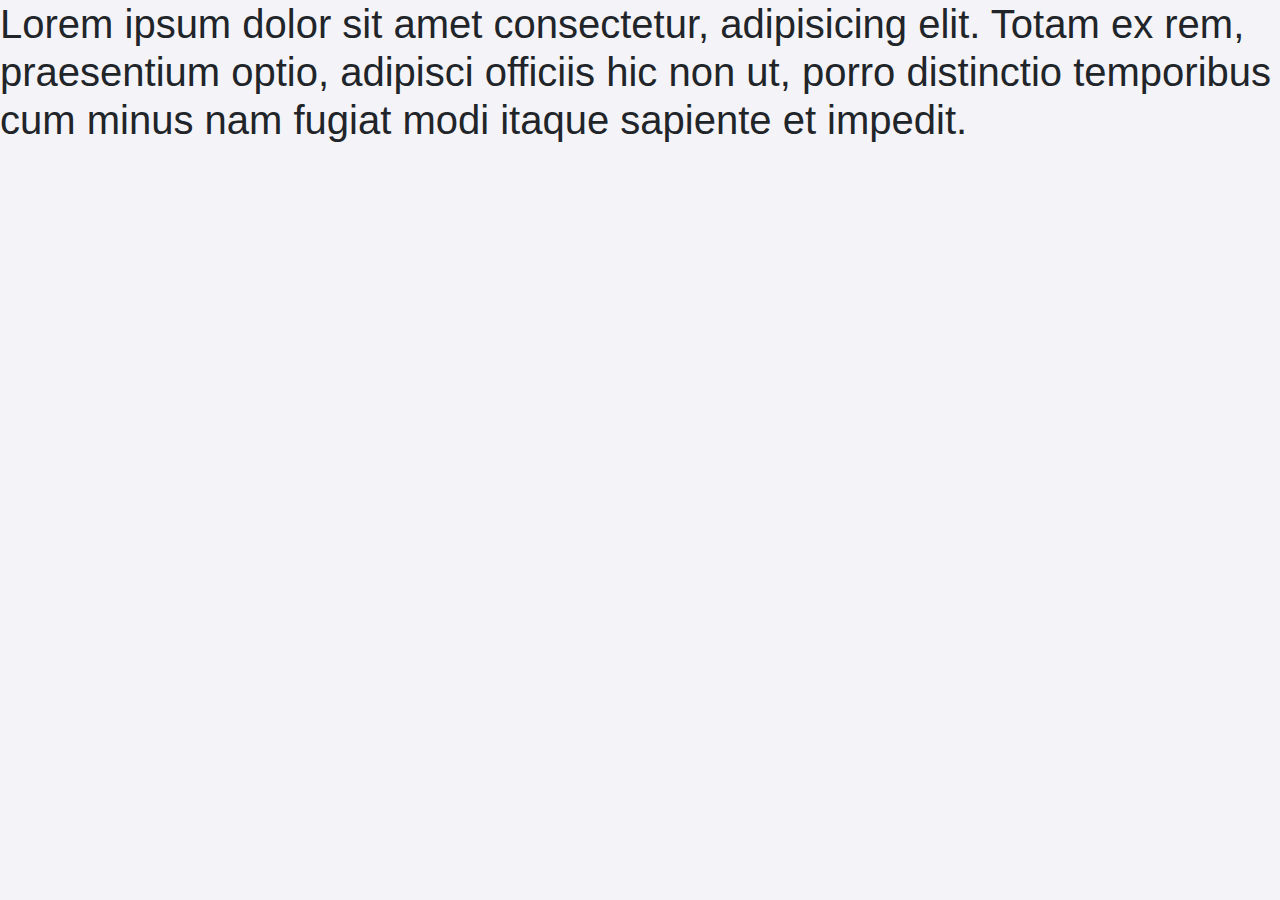
==== commit 085a73a2: "navs" ====
--- a/index.html
+++ b/index.html
@@ -20,16 +20,19 @@
   <link
   rel="stylesheet"
   href="https://cdnjs.cloudflare.com/ajax/libs/animate.css/4.1.1/animate.min.css"
-/></head>
+/>
+<link rel="stylesheet" href="https://unicons.iconscout.com/release/v4.0.0/css/thinline.css">
+</head>
     <style>
         .lost{
             background-color: orange;
             color: darkblue;
-            border-radius: 5px;
+            border-radius: 0px 30px 30px 30px;
             border: none;
             margin-left: 30%;
-            height: 40px;
+            height: 50px;
             width: 40%;
+            padding-top: 15px;
         }
           .lost:hover{
             background-color: darkblue;
@@ -409,7 +412,7 @@
   }
 }
 
-@media (max-width: 570px) {
+@media (max-width: 700px) {
   form {
     padding: 0 1.5rem;
   }
@@ -434,19 +437,132 @@
     left: 50%;
   }
 }
-
-
-
-
-          
-    </style>
+.object{
+  border: 2px dotted darkblue;
+  width: 90%;
+  height: 160vh;
+  align-items: center;
+  justify-content: center;
+  margin-left: 20px;
+  /* margin-top: 40px; */
+  border-radius: 10px;
+
+}
+.obj{
+  width: 95%;
+  height: 180px;
+  background-color: lightgray;
+  border-radius: 10px;
+ margin-left: 10px;  
+ margin-top: 30px;
+ color: darkblue;
+}
+#wif{
+  background-color: whitesmoke;
+  margin: 5px;
+  border-radius: 10px;
+  height: 50px;
+  
+}
+#wif:hover{
+  background-color: darkblue;
+}
+#act:active{
+  color: white !important;
+
+}
+
+
+
+
+ </style>
 
 
 
 <body style="background-color: rgb(244, 244, 248);">
  
-  <div><img src="./mylogo-removebg-preview.png" width="20%" alt=""></div>
           <section class="build ">
+            <!-- <div>
+              <img src="./image/mylogo-removebg-preview.png" width="20%" alt="">
+            </div> -->
+
+            <nav class="navbar navbar-light bg-light fixed-top">
+              <div class="container-fluid">
+                <div style="display: flex;">
+                <a class="navbar-brand" href="#">
+                  <img src="./image/mylogo-removebg-preview.png" width="40%" alt="">
+
+                </a>
+                <button class="navbar-toggler" type="button" data-bs-toggle="offcanvas" data-bs-target="#offcanvasNavbar" aria-controls="offcanvasNavbar">
+                  <span class="navbar-toggler-icon"></span>
+                </button>
+              </div>
+
+
+                <div class="offcanvas offcanvas-end" tabindex="-1" id="offcanvasNavbar" aria-labelledby="offcanvasNavbarLabel">
+                  <div class="offcanvas-header">
+                    <h5 class="offcanvas-title" id="offcanvasNavbarLabel">
+                      <img src="./image/mylogo-removebg-preview.png" width="40%"  alt="">
+
+                    </h5>
+                    <button type="button" class="btn-close text-reset" data-bs-dismiss="offcanvas" aria-label="Close"></button>
+                  </div>
+                  <div class="offcanvas-body">
+                    <ul class="navbar-nav justify-content-end flex-grow-1 pe-3">
+                      <li class="nav-item" id="wif">
+                        <a class="nav-link active" aria-current="page" href="./web.html">
+                          <p style="margin-left: 10px; color: darkblue; text-align: center; margin-top: 5px;" id="act">Web Design & Development</p>
+                        </a>
+                      </li>
+
+                      <li class="nav-item" id="wif">
+                        <a class="nav-link active"  href="./commerce.html">
+                          <p style="margin-left: 10px; color: darkblue; text-align: center; margin-top: 5px;" id="act">E-Commerce Development</p>
+                        </a>
+                      </li>
+                      <li class="nav-item" id="wif">
+                        <a class="nav-link active" href="./progressive.html">
+                          <p style="margin-left: 10px; color: darkblue; text-align: center; margin-top: 5px;" id="act">Progressive Web App Development</p>
+                        </a>
+                      </li>
+                      <li class="nav-item" id="wif">
+                        <a class="nav-link active" href="./mobile.html">
+                          <p style="margin-left: 10px; color: darkblue; text-align: center; margin-top: 5px;" id="act">Mobile App Development</p>
+                        </a>
+                      </li>
+                      <li class="nav-item" id="wif">
+                        <a class="nav-link active" href="./enterprise.html">
+                          <p style="margin-left: 10px; color: darkblue; text-align: center; margin-top: 5px;" id="act">Enterprise Software Development</p>
+                        </a>
+                      </li>
+                      <li class="nav-item" id="wif">
+                        <a class="nav-link active" href="./sass.html">
+                          <p style="margin-left: 10px; color: darkblue; text-align: center; margin-top: 5px;" id="act">Saas Applicatoin Development</p>
+                        </a>
+                      </li>
+                      <li class="nav-item" id="wif">
+                        <a class="nav-link active" href="./machine.html">
+                          <p style="margin-left: 10px; color: darkblue; text-align: center; margin-top: 5px;" id="act">AI & Machine Learning Development</p>
+                        </a>
+                      </li>
+                      <li class="nav-item" id="wif">
+                        <a class="nav-link active" href="./cloud.html">
+                          <p style="margin-left: 10px; color: darkblue; text-align: center; margin-top: 5px;" id="act">Cloud Computing Service</p>
+                        </a>
+                      </li>
+                      <li class="nav-item" id="wif">
+                        <a class="nav-link active" href="./marketplace.html">
+                          <p style="margin-left: 10px; color: darkblue; text-align: center; margin-top: 5px;" id="act">Marketplace Software Development</p>
+                        </a>
+                      </li>
+
+                    </form>
+                  </div>
+                </div>
+              </div>
+            </nav>
+
+          <br><br><br>
 
             <div class="container">
                 <div class="forms-container">
@@ -493,13 +609,7 @@
                         <input type="password" placeholder="Password" />
                       </div>
                       <!-- =========================working============== -->
-                      <div>
-                        <p>jjjjjjjjjjjjjjjjjjjj</p>
-                        <p>jjjjjjjjjjjjjjjjjjjj</p>
-                        <p>jjjjjjjjjjjjjjjjjjjj</p>
-
-
-                      </div>
+                      
                       
                       <input type="submit" class="btn" value="Sign up" />
                       <p class="social-text">Or Sign up with social platforms</p>
@@ -524,33 +634,33 @@
                 <div class="panels-container">
                   <div class="panel left-panel">
                     <div class="content">
-                      <h3>New here ?</h3>
-                      <p>
+                      <!-- <h3>New here ?</h3> -->
+                      <p >
                        A DIgital Transformation Expert in building Business software, saas, E-commerce,
                        MArkeplace and cloud-enabled Web platforms 
 
                       </p>
                      
                         <button class="btn transparent" id="sign-up-btn">
-                            Sign up ml
+                            Sign up
                           </button>
                      
                     </div>
-                    <img src="img/log.svg" class="image" alt="" />
+                    <img src="img/image/log.svg" class="image" alt="" />
                   </div>
                   <div class="panel right-panel">
                     <div class="content">
-                      <h3>One of us ?</h3>
-                      <p>
+                      <!-- <h3>One of us ?</h3> -->
+                      <p style="font-size: 18px;">
                        High Quality Web Design and Mobile App Development Company
                       </p>
                      
                         <button class="btn transparent" id="sign-in-btn">
-                            Sign in bl
+                            Sign in
                           </button>  
                     
                     </div>
-                    <img src="img/register.svg" class="image" alt="" />
+                    <img src="img/image/register.svg" class="image" alt="" />
                   </div>
                 </div>
               </div>
@@ -568,8 +678,8 @@
             <div class="project  animate__animated animate__fadeInUp">
                 <div class="let" >
                     <div style="margin-top: 15px;">
-                        <img src="./icon2.png" alt="web" width="60px" height="60px" style="margin-left: 40%; margin-bottom: 5px; margin-top: 10px;">
-                        <p style="margin-bottom: 5px; text-align: center; color: darkblue; font-size: larger;"><b>Web Design &  Development</b></p>
+                        <img src="./image/icon2.png" alt="web" width="60px" height="60px" style="margin-left: 40%; margin-bottom: 5px; margin-top: 10px;">
+                        <p id="air1" style="margin-bottom: 5px; text-align: center; color: darkblue; font-size: larger;"><b>Web Design &  Development</b></p>
                     </div>
                     <div>
                         <p style="font-size: 13px;  padding-left: 10px; padding-right: 10px; margin-bottom: 6; text-align: center; color: grey;">
@@ -577,7 +687,7 @@
                             your existing website, BalogTech is here to raise your online presence.
                             we do web apps & Development accross various platform
                         </p>
-                        <a href="./web.html"  style="text-decoration: none;"> <div class="lost"><h6 style="text-align: center; padding-top: 10px;" ><b> Read more</b></h6></div></a>
+                        <a href="./web.html"  style="text-decoration: none;"> <div class="lost"><h6 style="text-align: center;" ><b> Read more</b></h6></div></a>
                     </div>
                 </div>
 
@@ -586,7 +696,7 @@
             <div class="project  animate__animated animate__fadeInUp">
                 <div class="let1">
                     <div style="margin-top: 15px;">
-                        <img src="./icon11.png" alt="web" width="60px" height="60px" style="margin-left: 40%; margin-bottom: 5px; margin-top: 10px;">
+                        <img src="./image/icon11.png" alt="web" width="60px" height="60px" style="margin-left: 40%; margin-bottom: 5px; margin-top: 10px;">
                         <p style="margin-bottom: 5px; text-align: center; color: darkblue; font-size: larger;"><b>E-commerce Development</b></p>
                     </div>
                     <div>
@@ -596,7 +706,7 @@
                            web store that are both unique and modern, which gives retail 
                            business an edge over their compititors.
                         </p>
-                        <a href="./commerce.html" style="text-decoration: none;"><div class="lost"><h6 style="text-align: center; padding-top: 10px;" ><b> Read more</b></h6></div>                        </a>
+                        <a href="./commerce.html" style="text-decoration: none;"><div class="lost"><h6 style="text-align: center;" ><b> Read more</b></h6></div>                        </a>
                     </div>
 
                 </div>
@@ -606,7 +716,7 @@
             <div class="project  animate__animated animate__fadeInUp">
                 <div class="let2">
                     <div style="margin-top: 15px;">
-                        <img src="./icon15.png" alt="web" width="60px" height="60px" style="margin-left: 40%; margin-bottom: 5px; margin-top: 10px;">
+                        <img src="./image/icon15.png" alt="web" width="60px" height="60px" style="margin-left: 40%; margin-bottom: 5px; margin-top: 10px;">
                         <p style="margin-bottom: 5px; text-align: center; color: darkblue; font-size: larger;"><b>Progressive Web App  Development</b></p>
                     </div>
                     <div>
@@ -615,7 +725,7 @@
                            enhanced performances, improve security and increase user access.
 
                         </p>
-                        <a href="./progressive.html" style="text-decoration: none;"><div class="lost"><h6 style="text-align: center; padding-top: 10px;" ><b> Read more</b></h6></div></a>
+                        <a href="./progressive.html" style="text-decoration: none;"><div class="lost"><h6 style="text-align: center;" ><b> Read more</b></h6></div></a>
                     </div>
 
                 </div>
@@ -625,7 +735,7 @@
             <div class="project  animate__animated animate__fadeInUp">
                 <div class="let3 ">
                     <div style="margin-top: 15px;">
-                        <img src="./icon3.png" alt="web" width="60px" height="60px" style="margin-left: 40%; margin-bottom: 5px; margin-top: 10px;">
+                        <img src="./image/icon3.png" alt="web" width="60px" height="60px" style="margin-left: 40%; margin-bottom: 5px; margin-top: 10px;">
                         <p style="margin-bottom: 5px; text-align: center; color: darkblue; font-size: larger;"><b>Moblie App Development</b></p>
                     </div>
                     <div>
@@ -634,7 +744,7 @@
                             Moblie app development. we organisation develop and mantain Moblie apps iphone, android
                             and ipad devices.
                         </p>
-                        <a href="./mobile.html" style="text-decoration: none;"> <div class="lost"><h6 style="text-align: center; padding-top: 10px;" ><b> Read more</b></h6></div> </a>
+                        <a href="./mobile.html" style="text-decoration: none;"> <div class="lost"><h6 style="text-align: center;" ><b> Read more</b></h6></div> </a>
                     </div>
 
                 </div>
@@ -644,7 +754,7 @@
             <div class="project  animate__animated animate__fadeInUp">
                 <div class="let4">
                     <div style="margin-top: 15px;">
-                        <img src="./icon6.png" alt="web" width="60px" height="60px" style="margin-left: 40%; margin-bottom: 5px; margin-top: 10px;">
+                        <img src="./image/icon6.png" alt="web" width="60px" height="60px" style="margin-left: 40%; margin-bottom: 5px; margin-top: 10px;">
                         <p style="margin-bottom: 5px; text-align: center; color: darkblue; font-size: larger;"><b>Enterprise Software Development</b></p>
                     </div>
                     <div>
@@ -653,7 +763,7 @@
                            we deliver efficient and scalable solutions for enterprise needs.
                            
                         </p>
-                        <a href="./enterprise.html" style="text-decoration: none;"><div class="lost"><h6 style="text-align: center; padding-top: 10px;" ><b> Read more</b></h6></div> </a>
+                        <a href="./enterprise.html" style="text-decoration: none;"><div class="lost"><h6 style="text-align: center;" ><b> Read more</b></h6></div> </a>
                     </div>
 
                 </div>
@@ -663,7 +773,7 @@
             <div class="project  animate__animated animate__fadeInUp">
                 <div class="let5">
                     <div style="margin-top: 15px;">
-                        <img src="./icon17.png" alt="web" width="60px" height="60px" style="margin-left: 40%; margin-bottom: 5px; margin-top: 10px;">
+                        <img src="./image/icon17.png" alt="web" width="60px" height="60px" style="margin-left: 40%; margin-bottom: 5px; margin-top: 10px;">
                         <p style="margin-bottom: 5px; text-align: center; color: darkblue; font-size: larger;"><b>Saas Application Development</b></p>
                     </div>
                     <div>
@@ -671,7 +781,7 @@
                            At BalogTech we develop saaS products using the most advanced tools and systems. we help client 
                            to build scalable saaS appllication from scratch or re-architech existing apps for saaS environment.
                         </p>
-                        <a href="./sass.html" style="text-decoration: none;"><div class="lost"><h6 style="text-align: center; padding-top: 10px;" ><b> Read more</b></h6></div>  </a>
+                        <a href="./sass.html" style="text-decoration: none;"><div class="lost"><h6 style="text-align: center;" ><b> Read more</b></h6></div>  </a>
 
                     </div>
 
@@ -682,7 +792,7 @@
             <div class="project  animate__animated animate__fadeInUp">
                 <div class="let6">
                     <div style="margin-top: 15px;">
-                        <img src="./icon4.png" alt="web" width="60px" height="60px" style="margin-left: 40%; margin-bottom: 5px; margin-top: 10px;">
+                        <img src="./image/icon4.png" alt="web" width="60px" height="60px" style="margin-left: 40%; margin-bottom: 5px; margin-top: 10px;">
                         <p style="margin-bottom: 5px; text-align: center; color: darkblue; font-size: larger;"><b>AI & Machine Learning Development</b></p>
                     </div>
                     <div>
@@ -692,7 +802,7 @@
                            highly proficient in SQL and  Python. we can also build cloud pipelines and provide 
                            AI tools Expertise.  
                         </p>
-                        <a href="./machine.html" style="text-decoration: none;"><div class="lost"><h6 style="text-align: center; padding-top: 10px;" ><b> Read more</b></h6></div>                        </a>
+                        <a href="./machine.html" style="text-decoration: none;"><div class="lost"><h6 style="text-align: center;" ><b> Read more</b></h6></div>  </a>
                     </div>
 
                 </div>
@@ -702,7 +812,7 @@
             <div class="project  animate__animated animate__fadeInUp">
                 <div class="let7">
                     <div style="margin-top: 15px;">
-                        <img src="./icon20.png" alt="web" width="60px" height="60px" style="margin-left: 40%; margin-bottom: 5px; margin-top: 10px;">
+                        <img src="./image/icon20.png" alt="web" width="60px" height="60px" style="margin-left: 40%; margin-bottom: 5px; margin-top: 10px;">
                         <p style="margin-bottom: 5px; text-align: center; color: darkblue; font-size: larger;"><b>Cloud Computing Service</b></p>
                     </div>
                     <div>
@@ -712,7 +822,7 @@
                            elastic, cost-efficient and secure
 
                         </p>
-                        <a href="./cloud.html" style="text-decoration: none;"> <div class="lost"><h6 style="text-align: center; padding-top: 10px;" ><b> Read more</b></h6></div>                        </a>
+                        <a href="./cloud.html" style="text-decoration: none;"> <div class="lost"><h6 style="text-align: center;" ><b> Read more</b></h6></div>                        </a>
                     </div>
 
                 </div>
@@ -723,7 +833,7 @@
             <div class="project  animate__animated animate__fadeInUp" style="margin-bottom: 40px;">
                 <div class="let8">
                     <div style="margin-top: 15px;">
-                        <img src="./icon19.png" alt="web" width="60px" height="60px" style="margin-left: 40%; margin-bottom: 5px; margin-top: 10px;">
+                        <img src="./image/icon19.png" alt="web" width="60px" height="60px" style="margin-left: 40%; margin-bottom: 5px; margin-top: 10px;">
                         <p style="margin-bottom: 5px; text-align: center; color: darkblue; font-size: larger;"><b>Marketplace Software Development</b></p>
                     </div>
                     <div>
@@ -733,7 +843,7 @@
                            Technology to produce secure, scalable and user friendly solutions. 
                          
                         </p>
-                        <a href="./marketplace.html" style="text-decoration: none;"> <div class="lost"><h6 style="text-align: center; padding-top: 10px;" ><b> Read more</b></h6></div>                        </a>
+                        <a href="./marketplace.html" style="text-decoration: none;"> <div class="lost"><h6 style="text-align: center; " ><b> Read more</b></h6></div>                        </a>
                     </div>
 
                 </div>
@@ -753,7 +863,7 @@
                   Glance Thourgh Our Web and Moblie  App Project 
               </h5>
               <div style="text-align: center; margin-bottom: 20px;">
-                  <img src="./crypto33.png" width="80%" height="200px" style="border-radius: 10px;">
+                  <img src="./image/crypto33.png" width="80%" height="200px" style="border-radius: 10px;">
               </div>
 
               <div>
@@ -770,9 +880,9 @@
                   
 
                 <div style="padding-left: 10px; padding-right: 10px;">
-                    <p style="margin: 0;color: white;"><b>Progressive Web Development</b></p>
-                    <p style="margin: 0;color: white;"> <b>UI/UX Design</b></p>
-                    <p style="margin: 0;color: white;"><b>Branding</b></p>
+                    <li style="margin: 0;color: white;"><b>progressive Web Development</b></li>
+                    <li style="margin: 0;color: white;"> <b>UI/UX Design</b></li>
+                    <li style="margin: 0;color: white;"><b>Branding</b></li>
                 </div>
                 
                 
@@ -783,7 +893,7 @@
 
       <div class="soft1">
         <div style="text-align: center; margin-bottom: 20px; margin-top: 70px;">
-            <img src="./logistics.png" width="80%" height="200px" style="border-radius: 10px;">
+            <img src="./image/logistics.png" width="80%" height="200px" style="border-radius: 10px;">
         </div>
 
         <div>
@@ -810,7 +920,7 @@
 
       <div class="soft2">
         <div style="text-align: center; margin-bottom: 20px; margin-top: 70px;">
-            <img src="./estate.png" width="80%" height="200px" style="border-radius: 10px;">
+            <img src="./image/estate.png" width="80%" height="200px" style="border-radius: 10px;">
         </div>
 
         <div>
@@ -836,7 +946,7 @@
 
       <div class="soft3">
         <div style="text-align: center; margin-bottom: 20px; margin-top: 70px;">
-            <img src="./education.png" width="80%" height="200px" style="border-radius: 10px;">
+            <img src="./image/education.png" width="80%" height="200px" style="border-radius: 10px;">
         </div>
 
         <div>
@@ -887,7 +997,7 @@
              
                <div class="lost" >
                     <a href="email.html" style="text-decoration: none;">
-                      <p style="text-align: center; padding-top: 5px; color: darkblue;"><b>Support Team </b></p>
+                      <p style="text-align: center; color: darkblue;"><b>Support Team </b></p>
 
                     </a>
               </div>  
@@ -917,14 +1027,94 @@
              </p>
 
              <div class="lost">
-              <p style="text-align: center; padding-top: 5px;"><b>Developer's Team</b></p>
+              <p style="text-align: center;"><b>Developer's Team</b></p>
              </div>  
 
 
-
+     <!-- Ending section Speech on Hiring our engineer  -->
+
+
+
+<!-- <article>
+
+  <ul class="nav nav-pills mb-3" id="pills-tab" role="tablist" style="background-color: orange; padding-left: 10px; padding-right: 10px; width: 100%; text-align: center; border-radius: 20px;">
+    <li class="nav-item" role="presentation">
+      <button class="nav-link active" id="pills-home-tab" data-bs-toggle="pill" data-bs-target="#pills-home" type="button" style="border-radius: 20px;" role="tab" aria-controls="pills-home" aria-selected="true">Vision</button>
+    </li>
+    <li class="nav-item" role="presentation">
+      <button class="nav-link" id="pills-profile-tab" data-bs-toggle="pill" data-bs-target="#pills-profile" type="button" style="border-radius: 20px;" role="tab" aria-controls="pills-profile" aria-selected="false">Strategy</button>
+    </li>
+    <li class="nav-item" role="presentation">
+      <button class="nav-link" id="pills-contact-tab" data-bs-toggle="pill" data-bs-target="#pills-contact" type="button" style="border-radius: 20px;" role="tab" aria-controls="pills-contact" aria-selected="false">Designs</button>
+    </li>
+    <li class="nav-item" role="presentation">
+      <button class="nav-link" id="pills-contact-tab" data-bs-toggle="pill" data-bs-target="#pills-contact" type="button" style="border-radius: 20px;" role="tab" aria-controls="pills-contact" aria-selected="false">Testing</button>
+    </li>
+  </ul>
+  <div class="tab-content" id="pills-tabContent">
+    <div style="display: flex;" class="tab-pane fade show active" id="pills-home" role="tabpanel" aria-labelledby="pills-vision-tab">
+      <div style="width: 50%; padding-left: 10px; padding-right: 10px;">
+        <img src="./designs.gif" width="90%" alt="">
+      </div>
+
+      <div style="width: 50%;">
+        <p style="padding-left: 10px; padding-right: 10px;">
+          Successful products are never made alone. We work as one team with 
+          our partners to proudly create products that people will love.
+  
+        </p>
+  
+       </div>
+
+    </div>
+
+    <div class="tab-pane fade" style="display: flex; " id="pills-profile" role="tabpanel" aria-labelledby="pills-strategy-tab">
      
-
-     <!-- Ending section Speech on Hiring our engineer  -->
+       <div style="width: 50%; padding-left: 10px; padding-right: 10px;">
+         <img src="./designs.gif" width="90%" alt="">
+       </div>
+
+       <div style="width: 50%;">
+        <p style="padding-left: 10px; padding-right: 10px;">
+          No successful product is created without proper research. We dig into both the competitive and the technological landscape
+          to make sure that your app is cutting-edge on every front.
+  
+        </p>
+       </div>
+     </div>
+    
+
+    <div class="tab-pane fade" style="display: flex;" id="pills-contact" role="tabpanel" aria-labelledby="pills-designs-tab">
+     <div>
+      <p>
+        Our team collaborates and designs user journeys and wireframes to develop an unrivaled view of the user experience. When a seamless
+        UX intersects with a richly designed UI, we all win.
+
+      </p>
+
+     </div>
+    </div>
+    <div class="tab-pane fade" id="pills-contact" role="tabpanel" aria-labelledby="pills-testing-tab">
+      <p>
+        With full-stack development expertise, our team is as robust as they are talented. We are continuously testing throughout the development phase of the project to ensure that only the highest
+             quality is delivered for your final product.
+      </p>
+    </div>
+  </div>
+  
+</article>
+
+
+ -->
+
+
+
+<!-- ===========CLIENT THAT WE HAVE WORKED WITH -->
+
+
+
+
+
 
 
 
--- a/tech.css
+++ b/tech.css
@@ -255,3 +255,4 @@
 /* <!--  Ending section of Hilight on product and different software  --> */
 
 
+
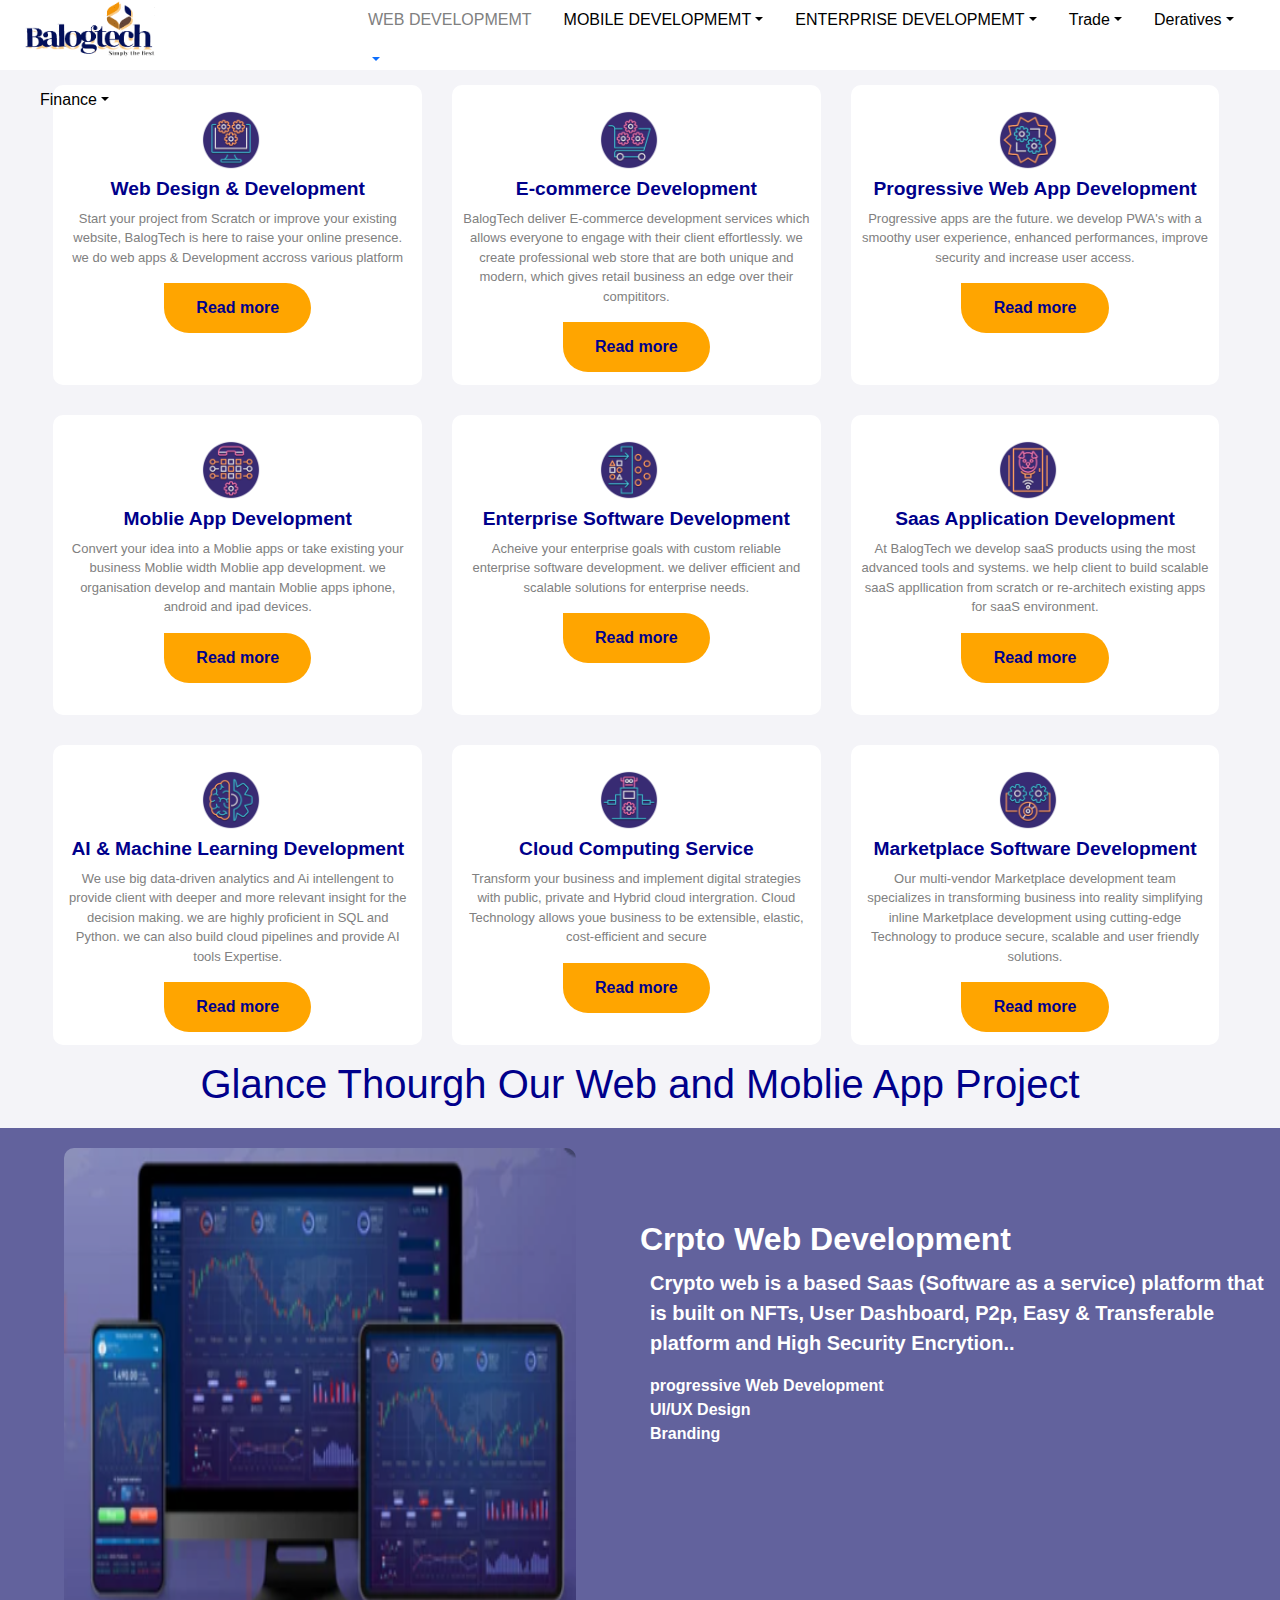
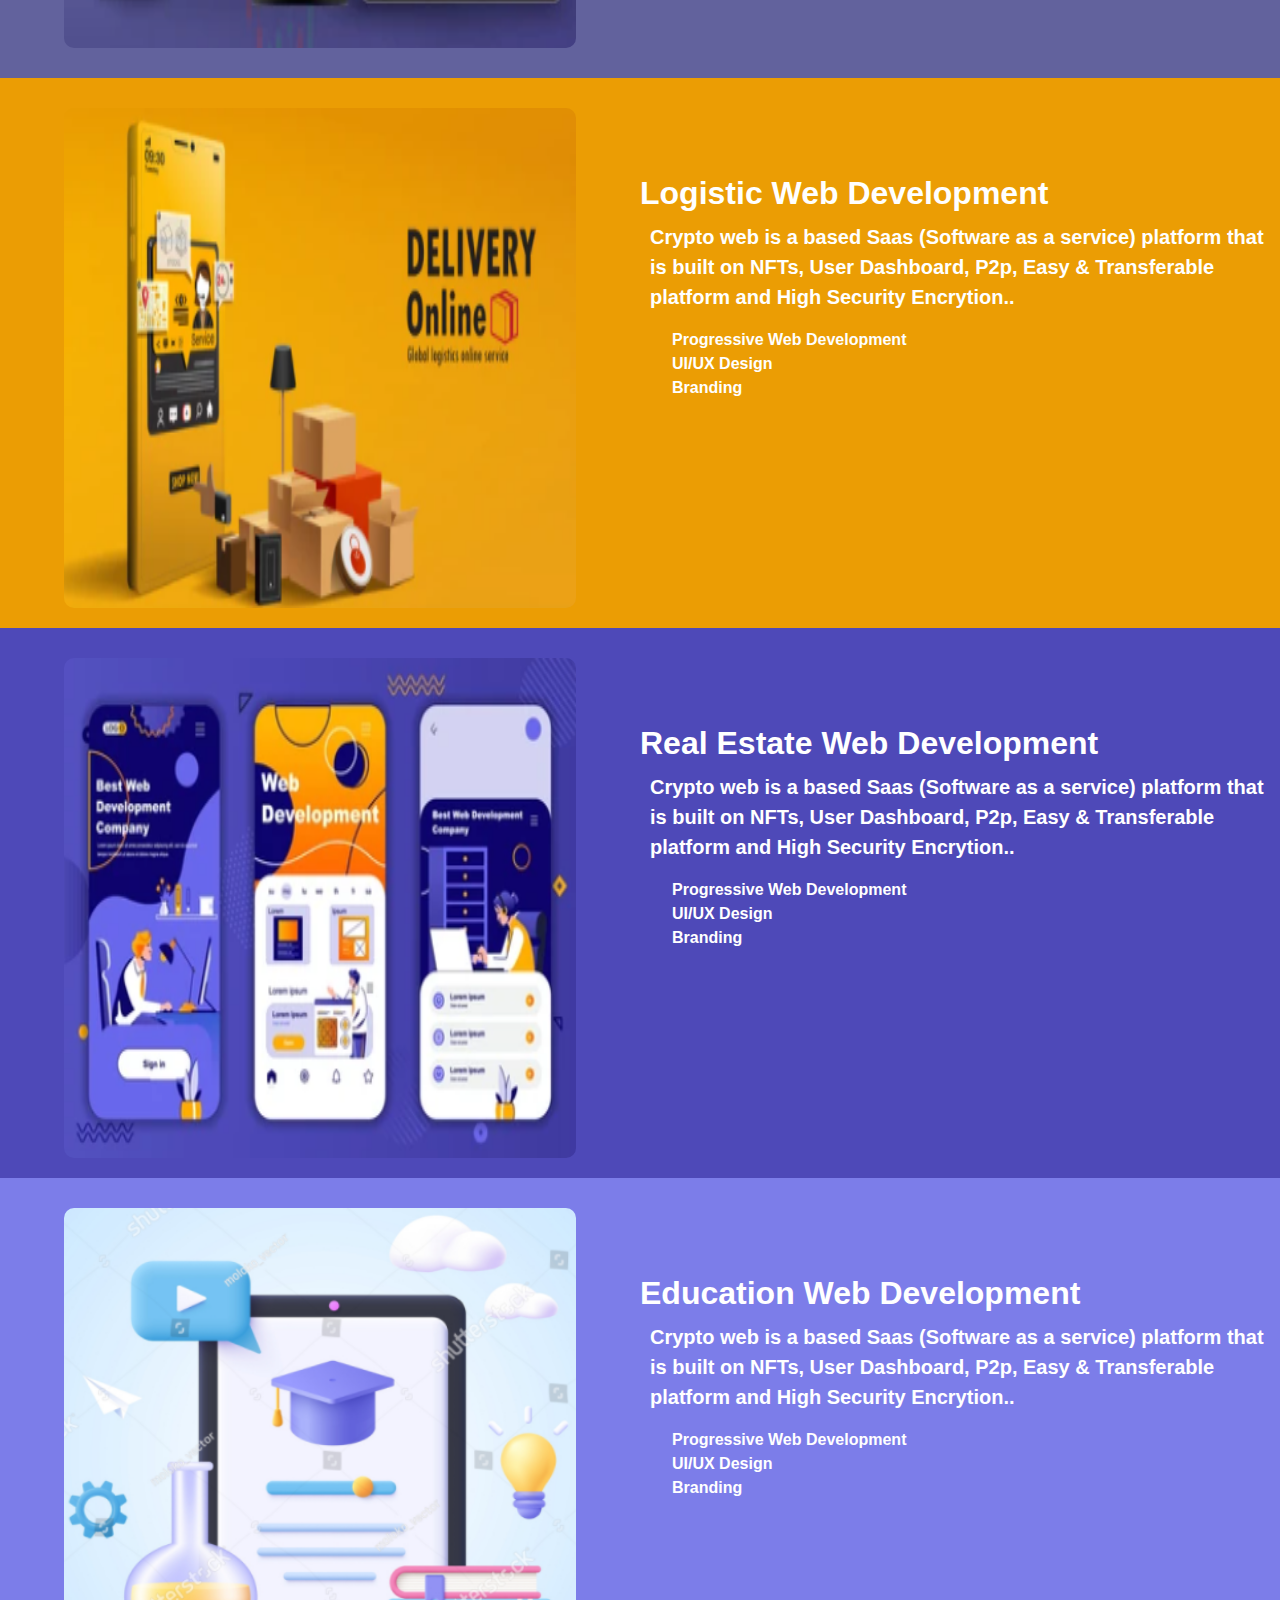
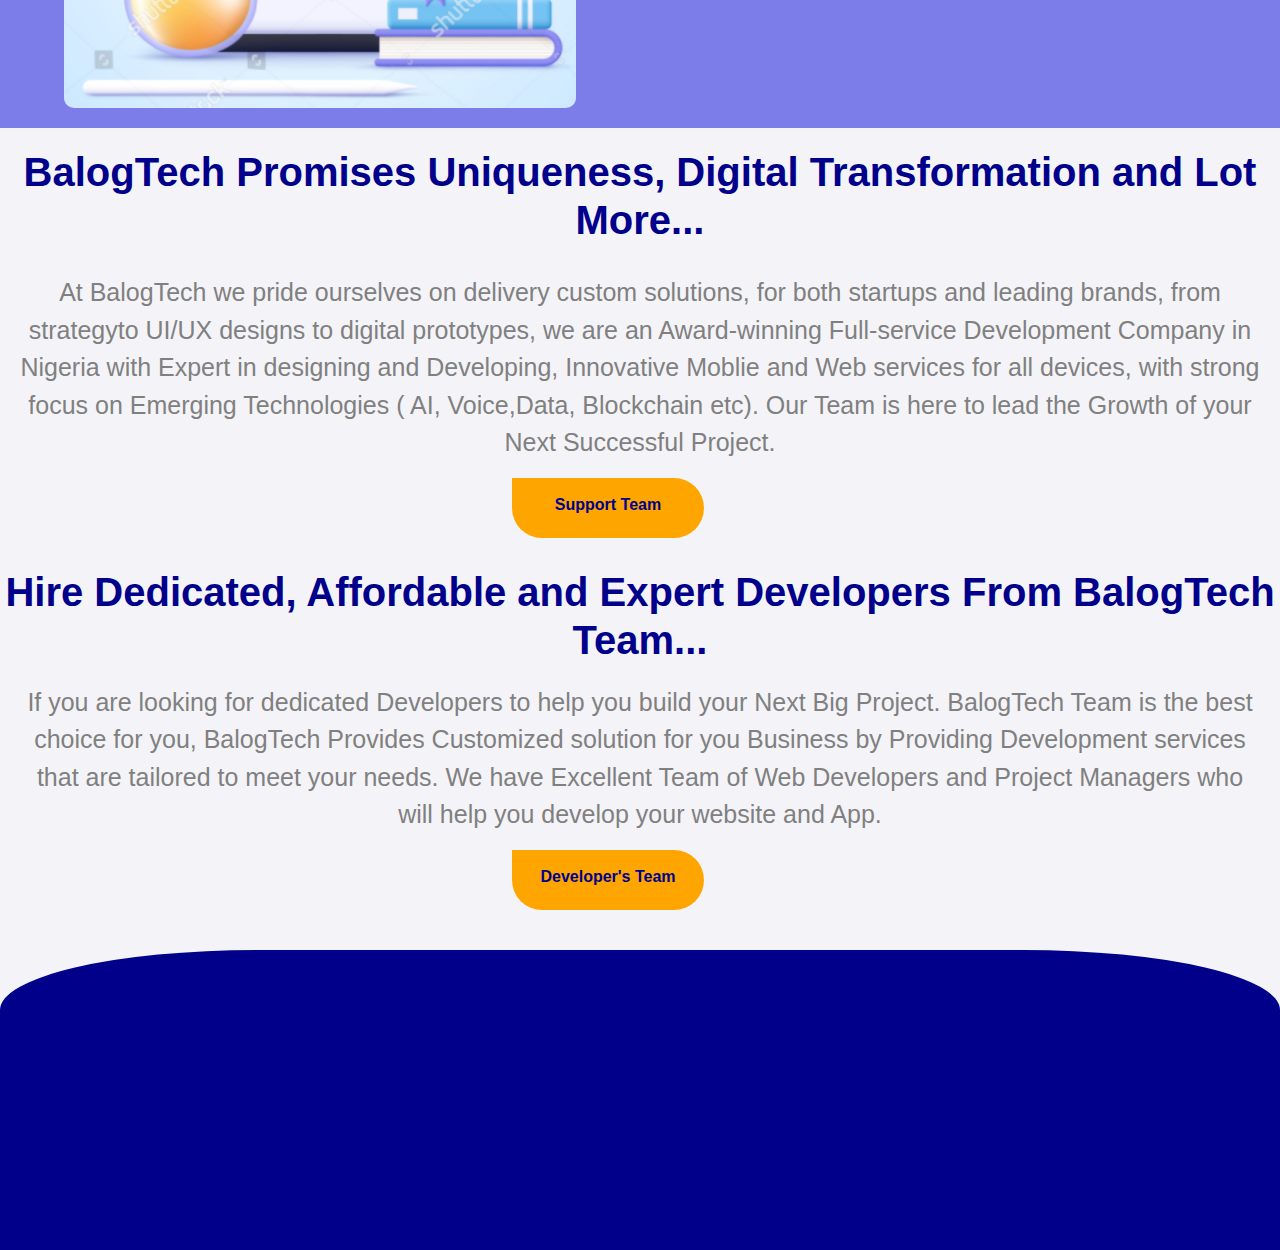
==== commit 51632a43: "hello" ====
--- a/index.html
+++ b/index.html
@@ -1130,12 +1130,737 @@
                   
   </section>
 
+
+
+
+
+
+
+
+
+
+
+
+
+
+
+
+
+
+
+
+
+
+<style>
+.america, .london, .japan{
+  display: flex;
+  width: 100%;
+
+}
+.mot1, .mot2, .mot3, 
+.mot4, .mot5, .mot6,
+.mot7, .mot8, .mot9{
+  width: 30%;
+  background-color: white;
+  border-radius: 10px;
+  margin: 15px;
+  height: 300px;
+}
+#aeroplane{
+  padding-left: 3%;
+  padding-right: 1%;
+}
+
+.let, .let1, .let2{
+  width: 90% !important;
+  
+}
+.lg1, .lg2, .lg3{
+  width: 30%;
+}
+.contry{
+  width: 15%;
+  background-color: orange;
+  height: 60px;
+  border-radius: 0px 30px 30px  30px;
+  margin-left: 40%;
+}
+.contry:hover{
+  background-color: darkblue;
+  
+}
+.lont{
+  width: 100%;
+  background-color: darkblue;
+  height: 300px;
+  border-top-left-radius: 20%;
+  border-top-right-radius: 20%;
+}
+.container-fluid{
+     background-color: rgb(255, 255, 255); 
+    height: 70px;
+    color: black;
+}
+.nav-link:hover{
+    color: gold;
+}
+
+
+
+.pix{
+    width: 25px;
+    height: 20px;
+}
+.pix:hover > .pix{
+    color: goldenrod;
+}
+#drop{
+    display: none;
+    background-color: whitesmoke;
+    
+}
+#tem:hover > #drop{
+    display: flex;
+    border: none;
+}
+p{
+    color: gray;
+}
+#drop2{
+    display: none;
+    background-color: white;
+    border: none;
+
+}
+#tem2:hover > #drop2{
+    display: grid;
+}
+#drop3{
+    display: none;
+    background-color: white;
+    
+    
+
+}
+#tem3:hover > #drop3{
+    display: grid;
+    border: none;
+}
+#drop4{
+    display: none;
+    background-color: white;
+}
+#tem4:hover > #drop4{
+    display: grid;
+    border: none;
+}
+#drop5{
+    display: none;
+    background-color: white;
+    border: none;
+}
+#tem5:hover > #drop5{
+    display: grid;
+    border: none;
+}
+#drop6{
+    display: none;
+    background-color: white;
+    border: none;
+}
+#tem6:hover > #drop6{
+    display: grid;
+    border: none;
+}
+
+
+
+.layout{
+    background-color: rgb(254, 246, 216);
+    height: 40px;
+}
+.btc{
+    background-color: white;
+    background-image: url(./bbk.png);
+    background-repeat: no-repeat;
+    background-size: cover;
+    height: 600px;
+    padding-left: 65px;
+    padding-top: 120px;
+}
+.maque{
+    display: flex;
+    justify-content: center;
+    justify-content: space-around;
+}
+
+
+.jara{
+    display: flex;
+    justify-content: space-around;
+    background-color: white;
+    height: 200px;
+    border-radius: 30px;
+}
+.medical{
+    padding-left: 30px;
+}
+#mentor{
+    padding: 35px;
+}
+.tour:hover{
+    background-color: lightgray;
+}
+.gent{
+    display: flex;
+    justify-content: space-between;
+}
+.login{
+    margin: 15px;
+}
+.local{
+    width: 60px;
+    height: 50px;
+    background-color: red;
+}
+#cry{
+  margin: 0;
+}
+
+</style>
+
+
+
+
+
+
+
+
+
+
+
+
+
+
+
+
+
+
+
 <!-- desktop view large screen -->
-  <section class="desktop">
-<h1>
-    Lorem ipsum dolor sit amet consectetur, adipisicing elit. Totam ex rem, praesentium optio, adipisci officiis hic non ut, porro distinctio temporibus
-     cum minus nam fugiat modi itaque sapiente et impedit.
-</h1>
+ <section class="desktop">
+    <!-- first list on dotted -->
+    <div class="container-fluid" >
+      <ul class="nav nav-pills">
+          <li class="nav-item">
+           <img src="./image/mylogo-removebg-preview.png" width="40%" alt="">
+          </li>
+          <li class="nav-item dropdown" id="tem">
+            <a class="nav-link dropdown-toggle" data-bs-toggle="dropdown" href="#" role="button" aria-expanded="false" ><p>WEB DEVELOPMEMT</p></a>
+            <ul class="dropdown-menu" id="drop">
+             <!-- <div class="list1" >
+              <li><a class="dropdown-item" href="#"><h6> Exchange </h6> <p>Blockchain and crypo assest exchange</p></a></li>
+              <li><a class="dropdown-item" href="#"><h6>Institutional service</h6><p>Institutional and VIP Training </p></a></li>
+              <li><a class="dropdown-item" href="#"><h6> DEX</h6><p>Fast and secure decentralized digital asset exchange </p></a></li>
+              <li><a class="dropdown-item" href="#"><h6> Research </h6><p>Institutional-grades analysis and report</p></a></li>
+             </div> -->
+             <div class="list1">
+              <li><a class="dropdown-item" href="#"><p id="cry">Fullstack Development </p></a></li>
+              <li><a class="dropdown-item" href="#"><p id="cry">Saas Development</p></a></li>
+              <li><a class="dropdown-item" href="#"><p id="cry">Digital Transformation Services </p></a></li>
+              <li><a class="dropdown-item" href="#"><p id="cry">React.js Development </p></a></li>
+              <li><a class="dropdown-item" href="#"><p id="cry">Anjular.js Development </p></a></li>
+              <li><a class="dropdown-item" href="#"><p id="cry">Vue.js Development </p></a></li>
+              <li><a class="dropdown-item" href="#"><p id="cry">Firebase Development </p></a></li>
+              <li><a class="dropdown-item" href="#"><p id="cry">E-commerce web Development </p></a></li>
+
+             </div>   
+               
+             
+          </ul>
+          </li>
+          <!-- second dropdown -->
+          <li class="nav-item dropdown" id="tem2">
+              <a class="nav-link dropdown-toggle" data-bs-toggle="dropdown" href="#" role="button" aria-expanded="false" style="color: black;">MOBILE DEVELOPMEMT</a>
+              <ul class="dropdown-menu" id="drop2">
+                <li><a class="dropdown-item" href="#"><p id="cry">iOs App Development</p> </a></li>
+                <li><a class="dropdown-item" href="#"><p id="cry">Android App Development</p></a></li>
+                <li><a class="dropdown-item" href="#"><p id="cry">Progressive Web Development</p></a></li>
+                <li><a class="dropdown-item" href="#"><p id="cry">React-Native App Development</p></a></li>
+                <li><a class="dropdown-item" href="#"><p id="cry">Hybrid App Development</p></a></li>
+                <li><a class="dropdown-item" href="#"> <p id="cry">Tablet App Development</p></a></li>
+  
+              </ul>
+              <!-- market button -->
+              <li class="nav-item dropdown" id="tem2">
+                <a class="nav-link dropdown-toggle" data-bs-toggle="dropdown" href="#" role="button" aria-expanded="false" style="color: black;">ENTERPRISE DEVELOPMEMT</a>
+                <ul class="dropdown-menu" id="drop2">
+                  <li><a class="dropdown-item" href="#"><p id="cry">Web Data Extraction Scraping</p> </a></li>
+                  <li><a class="dropdown-item" href="#"><p id="cry">Big Data and Business Intelligence</p></a></li>
+                  <li><a class="dropdown-item" href="#"><p id="cry">Aws Serverless Computing</p></a></li>
+                  <li><a class="dropdown-item" href="#"><p id="cry">Robotics Process Computing</p></a></li>
+                  <li><a class="dropdown-item" href="#"><p id="cry"> DevOps Services</p></a></li>
+                  <li><a class="dropdown-item" href="#"><p id="cry">Cloud Computing Services</p></a></li>
+                  <li><a class="dropdown-item" href="#"><p id="cry">Custom Software Development</p></a></li>
+                  <li><a class="dropdown-item" href="#"><p id="cry">Blockchain Development</p></a></li>
+    
+                </ul>
+    
+                <!-- Trade dropdwn -->
+            <li class="nav-item dropdown" id="tem3">
+              <a class="nav-link dropdown-toggle" data-bs-toggle="dropdown" href="#" role="button" aria-expanded="false" style="color: black;">Trade</a>
+              <ul class="dropdown-menu" id="drop3">
+                <li><a class="dropdown-item" href="#"><h6><img src="./t1.png" alt=""> Convert</h6><p>The easiest way to Trade </p></a></li>
+                <li><a class="dropdown-item" href="#"><h6><img src="./t2.png" alt=""> Classic</h6><p>Simple and easy-to-use Interface </p></a></li>
+                <li><a class="dropdown-item" href="#"><h6><img src="./t3.png" alt=""> Advances</h6><p>Full access to all Trading Tools </p></a></li>
+                <li><a class="dropdown-item" href="#"><h6><img src="./t4.png" alt=""> Margin </h6><p>Increase Your Profit with Leverage </p></a></li>
+                <li><a class="dropdown-item" href="#"><h6><img src="./t5.png" alt=""> P2P</h6><p>Bank Trasfer to 100+ Optipons </p></a></li>
+                <li><a class="dropdown-item" href="#"><h6><img src="./t6.png" alt=""> Stock Token</h6><p>Trade Stocks with Crypto </p></a></li>
+              </ul>
+            </li>
+            <li class="nav-item dropdown" id="tem4">
+              <a class="nav-link dropdown-toggle" data-bs-toggle="dropdown" href="#" role="button" aria-expanded="false" style="color: black;">Deratives</a>
+              <ul class="dropdown-menu" id="drop4">
+                <li><a class="dropdown-item" href="#"><h6><img src="./d1.png" alt=""> Binance Futures Overview</h6><p>View our full range of crypto-derivatives <br> instrument </p></a></li>
+                <li><a class="dropdown-item" href="#"><h6><img src="./d2.png" alt=""> Responsive Trading</h6><p>Learn how you could pratice resposible <br> trading with Binance Futures </p> </a></li>
+                <li><a class="dropdown-item" href="#"><h6><img src="./d3.png" alt=""> USD-@-M Futures</h6><p>Perpetual or Quaaterly Contracts Settled in <br> USDT or BUSD </p></a></li>
+                <li><a class="dropdown-item" href="#"><h6><img src="./d4.png" alt=""> COIN-M Futures</h6><p>Perpetual or Quaaterly ontracts Settled in <br> Cryptocurrency</p></a></li>
+                <li><a class="dropdown-item" href="#"><h6><img src="./d5.png" alt=""> Vanilla Options</h6><p>Buy and Sell European-style Vanila options</p></a></li>
+                <li><a class="dropdown-item" href="#"><h6><img src="./d6.png" alt=""> Leveraged Tokens</h6><p>Enjoy Increased leverage without risk of liquidation </p></a></li>
+                <li><a class="dropdown-item" href="#"><h6><img src="./d7.png" alt=""> Battle</h6><p>Battle to Win. Long vs Short</p></a></li>
+  
+              </ul>
+            </li>
+            <li class="nav-item dropdown" id="tem5">
+              <a class="nav-link dropdown-toggle" data-bs-toggle="dropdown" href="#" role="botton" aria-expanded="false" style="color: black;">Finance</a>
+              <ul class="dropdown-menu" id="drop5">
+                <li><a class="dropdown-item" href="#"><h6><img src="./f1.png" alt=""> Binance Earn</h6><p>One-stop Investment Solution</p></a></li>
+                <li><a class="dropdown-item" href="#"><h6><img src="./f2.png" alt=""> Binance Pool</h6><p>Mine More Reward by connecting to the pool </p></a></li>
+                <li><a class="dropdown-item" href="#"><h6><img src="./f3.png" alt=""> Binance Visa Card </h6><p>Convert and pay with Crypto Worldwide</p></a></li>
+                <li><a class="dropdown-item" href="#"><h6><img src="./f4.png" alt=""> Crypto Loans</h6><p>Get an Instant Loan Secured by Crypto assests </p></a></li>
+                <li><a class="dropdown-item" href="#"><h6><img src="./f5.png" alt=""> Liquid Swap</h6><p>Become a Liquidity Provider & Earn double</p></a></li>
+                <li><a class="dropdown-item" href="#"><h6><img src="./f6.png" alt=""> Binance Pay</h6><p>Send and Spend crypto at Zero fees </p></a></li>
+              </ul>
+            </li>
+  
+                <!-- log in section -->
+                <li class="nav-item">
+                  <a class="nav-link" href="#" style="color: black;">Log In</a>
+                </li>
+                <button type="button" class="btn btn-warning">HIRE US</button>
+  
+        </ul>
+      </div>  
+  
+
+<div id="aeroplane">
+
+
+  <div class="america">
+    <div class="mot1">
+      <div  >
+          <div style="margin-top: 15px;">
+              <img src="./image/icon2.png" alt="web" width="60px" height="60px" style="margin-left: 40%; margin-bottom: 5px; margin-top: 10px;">
+              <p id="air1" style="margin-bottom: 5px; text-align: center; color: darkblue; font-size: larger;"><b>Web Design &  Development</b></p>
+          </div>
+          <div>
+              <p style="font-size: 13px;  padding-left: 10px; padding-right: 10px; margin-bottom: 6; text-align: center; color: grey;">
+                  Start your project from Scratch or improve
+                  your existing website, BalogTech is here to raise your online presence.
+                  we do web apps & Development accross various platform
+              </p>
+              <a href="./web.html"  style="text-decoration: none;"> <div class="lost"><h6 style="text-align: center;" ><b> Read more</b></h6></div></a>
+          </div>
+      </div>
+
+  </div>
+
+  <div class="mot2" >
+      <div >
+          <div style="margin-top: 15px;">
+              <img src="./image/icon11.png" alt="web" width="60px" height="60px" style="margin-left: 40%; margin-bottom: 5px; margin-top: 10px;">
+              <p style="margin-bottom: 5px; text-align: center; color: darkblue; font-size: larger;"><b>E-commerce Development</b></p>
+          </div>
+          <div>
+              <p style="font-size: 13px; padding-left: 10px; padding-right: 10px; margin-bottom: 6; text-align: center; color: grey;">
+                 BalogTech deliver E-commerce development services which allows 
+                 everyone to engage with their client effortlessly. we create professional 
+                 web store that are both unique and modern, which gives retail 
+                 business an edge over their compititors.
+              </p>
+              <a href="./commerce.html" style="text-decoration: none;"><div class="lost"><h6 style="text-align: center;" ><b> Read more</b></h6></div>                        </a>
+          </div>
+
+      </div>
+
+  </div>
+
+  <div class="mot3" >
+      <div >
+          <div style="margin-top: 15px;">
+              <img src="./image/icon15.png" alt="web" width="60px" height="60px" style="margin-left: 40%; margin-bottom: 5px; margin-top: 10px;">
+              <p style="margin-bottom: 5px; text-align: center; color: darkblue; font-size: larger;"><b>Progressive Web App  Development</b></p>
+          </div>
+          <div>
+              <p style="font-size: 13px; padding-left: 10px; padding-right: 10px; margin-bottom: 6; text-align: center; color: grey;">
+                 Progressive apps are the future. we develop PWA's with a smoothy user experience,
+                 enhanced performances, improve security and increase user access.
+
+              </p>
+              <a href="./progressive.html" style="text-decoration: none;"><div class="lost"><h6 style="text-align: center;" ><b> Read more</b></h6></div></a>
+          </div>
+
+      </div>
+
+  </div>
+
+  </div>
+
+
+
+  <div class="london">
+    <div class="mot4" >
+      <div >
+          <div style="margin-top: 15px;">
+              <img src="./image/icon3.png" alt="web" width="60px" height="60px" style="margin-left: 40%; margin-bottom: 5px; margin-top: 10px;">
+              <p style="margin-bottom: 5px; text-align: center; color: darkblue; font-size: larger;"><b>Moblie App Development</b></p>
+          </div>
+          <div>
+              <p style="font-size: 13px; padding-left: 10px; padding-right: 10px; margin-bottom: 6; text-align: center; color: gray;">
+                  Convert your idea into a Moblie apps or take existing your business Moblie width
+                  Moblie app development. we organisation develop and mantain Moblie apps iphone, android
+                  and ipad devices.
+              </p>
+              <a href="./mobile.html" style="text-decoration: none;"> <div class="lost"><h6 style="text-align: center;" ><b> Read more</b></h6></div> </a>
+          </div>
+
+      </div>
+
+  </div>
+
+  <div class="mot5">
+      <div >
+          <div style="margin-top: 15px;">
+              <img src="./image/icon6.png" alt="web" width="60px" height="60px" style="margin-left: 40%; margin-bottom: 5px; margin-top: 10px;">
+              <p style="margin-bottom: 5px; text-align: center; color: darkblue; font-size: larger;"><b>Enterprise Software Development</b></p>
+          </div>
+          <div>
+              <p style="font-size: 13px; padding-left: 10px; padding-right: 10px; margin-bottom: 6; text-align: center; color: grey;">
+                 Acheive  your enterprise goals with custom reliable enterprise software development.
+                 we deliver efficient and scalable solutions for enterprise needs.
+                 
+              </p>
+              <a href="./enterprise.html" style="text-decoration: none;"><div class="lost"><h6 style="text-align: center;" ><b> Read more</b></h6></div> </a>
+          </div>
+
+      </div>
+
+  </div>
+
+  <div class="mot6" >
+      <div >
+          <div style="margin-top: 15px;">
+              <img src="./image/icon17.png" alt="web" width="60px" height="60px" style="margin-left: 40%; margin-bottom: 5px; margin-top: 10px;">
+              <p style="margin-bottom: 5px; text-align: center; color: darkblue; font-size: larger;"><b>Saas Application Development</b></p>
+          </div>
+          <div>
+              <p style="font-size: 13px; padding-left: 10px; padding-right: 10px; margin-bottom: 6; text-align: center; color: grey;">
+                 At BalogTech we develop saaS products using the most advanced tools and systems. we help client 
+                 to build scalable saaS appllication from scratch or re-architech existing apps for saaS environment.
+              </p>
+              <a href="./sass.html" style="text-decoration: none;"><div class="lost"><h6 style="text-align: center;" ><b> Read more</b></h6></div>  </a>
+
+          </div>
+
+      </div>
+
+  </div>
+
+
+
+
+  </div>
+
+
+  <div class="japan">
+    
+    <div class="mot7">
+      <div >
+          <div style="margin-top: 15px;">
+              <img src="./image/icon4.png" alt="web" width="60px" height="60px" style="margin-left: 40%; margin-bottom: 5px; margin-top: 10px;">
+              <p style="margin-bottom: 5px; text-align: center; color: darkblue; font-size: larger;"><b>AI & Machine Learning Development</b></p>
+          </div>
+          <div>
+              <p style="font-size: 13px; padding-left: 10px; padding-right: 10px; margin-bottom: 6; text-align: center; color: grey;">
+                 We use big data-driven analytics and Ai intellengent to provide client 
+                 with deeper and more relevant insight for the decision making. we are 
+                 highly proficient in SQL and  Python. we can also build cloud pipelines and provide 
+                 AI tools Expertise.  
+              </p>
+              <a href="./machine.html" style="text-decoration: none;"><div class="lost"><h6 style="text-align: center;" ><b> Read more</b></h6></div>  </a>
+          </div>
+
+      </div>
+
+  </div>
+
+  <div class="mot8">
+      <div >
+          <div style="margin-top: 15px;">
+              <img src="./image/icon20.png" alt="web" width="60px" height="60px" style="margin-left: 40%; margin-bottom: 5px; margin-top: 10px;">
+              <p style="margin-bottom: 5px; text-align: center; color: darkblue; font-size: larger;"><b>Cloud Computing Service</b></p>
+          </div>
+          <div>
+              <p style="font-size: 13px; padding-left: 10px; padding-right: 10px; margin-bottom: 6; text-align: center; color: grey;">
+                 Transform your business and implement digital strategies with public, private
+                 and Hybrid cloud intergration. Cloud Technology allows youe business to be extensible,
+                 elastic, cost-efficient and secure
+
+              </p>
+              <a href="./cloud.html" style="text-decoration: none;"> <div class="lost"><h6 style="text-align: center;" ><b> Read more</b></h6></div>                        </a>
+          </div>
+
+      </div>
+
+  </div>
+
+
+  <div class="mot9">
+      <div >
+          <div style="margin-top: 15px;">
+              <img src="./image/icon19.png" alt="web" width="60px" height="60px" style="margin-left: 40%; margin-bottom: 5px; margin-top: 10px;">
+              <p style="margin-bottom: 5px; text-align: center; color: darkblue; font-size: larger;"><b>Marketplace Software Development</b></p>
+          </div>
+          <div>
+              <p style="font-size: 13px; padding-left: 10px; padding-right: 10px; margin-bottom: 6; text-align: center; color: grey;">
+                 Our multi-vendor Marketplace development team specializes in transforming
+                 business into reality simplifying inline Marketplace development using cutting-edge 
+                 Technology to produce secure, scalable and user friendly solutions. 
+               
+              </p>
+              <a href="./marketplace.html" style="text-decoration: none;"> <div class="lost"><h6 style="text-align: center; " ><b> Read more</b></h6></div>                        </a>
+          </div>
+
+      </div>
+
+  </div>
+
+  </div>
+
+
+</div>
+
+
+
+
+      <!-- Hilight on product and different software  -->
+      <h1 style="text-align: center; color: darkblue; margin-bottom: 20px;">
+        Glance Thourgh Our Web and Moblie  App Project 
+    </h1>
+
+      <div class="soft">
+
+        <div class="launch" style="margin-top: 20px; display: flex;">
+
+            <div style="text-align: center; margin-bottom: 20px; width: 50%;">
+                <img src="./image/crypto33.png" width="80%" height="500px" style="border-radius: 10px;">
+            </div>
+
+            <div style="width: 50%;"> 
+              <br><br><br>
+                <h2 style="margin-bottom: 10px;  color: white;"><b>Crpto Web Development</b></h2>
+
+                <p style="font-size: 20px; padding-left: 10px; padding-right: 10px; color: white;">
+                   <b>
+                      Crypto web is a based Saas (Software as a service) platform
+                      that is built on NFTs, User Dashboard, P2p, Easy & Transferable platform
+                      and High Security Encrytion..
+                   </b>
+                </p>
+                 
+                
+
+              <div style="padding-left: 10px; padding-right: 10px;">
+                  <li style="margin: 0;color: white;"><b>progressive Web Development</b></li>
+                  <li style="margin: 0;color: white;"> <b>UI/UX Design</b></li>
+                  <li style="margin: 0;color: white;"><b>Branding</b></li>
+              </div>
+              
+              
+            </div>
+
+        </div>
+    </div>
+
+
+    <div class="soft1" style="display: flex;">
+
+      <div style="width: 50%; text-align: center; margin-bottom: 20px; margin-top: 30px;">
+          <img src="./image/logistics.png" width="80%" height="500px" style="border-radius: 10px;">
+      </div>
+
+      <div style="width: 50%;">
+        <br><br><br><br>
+          <h2 style="margin-bottom: 10px;  color: white;"><b>Logistic Web Development</b></h2>
+
+          <p style="font-size: 20px; padding-left: 10px; padding-right: 10px; color: white;">
+             <b>
+                Crypto web is a based Saas (Software as a service) platform
+                that is built on NFTs, User Dashboard, P2p, Easy & Transferable platform
+                and High Security Encrytion..
+             </b>
+          </p>
+           
+         <div class="list">
+          <ul style="color: white;">
+              <li><b>Progressive Web Development</b></li>
+              <li> <b>UI/UX Design</b></li>
+              <li><b>Branding</b></li>
+          </ul>
+         </div>
+      </div>
+
+    </div>
+
+    <div class="soft2" style="display: flex;">
+      <div style="text-align: center; margin-bottom: 20px; margin-top: 30px; width: 50%;">
+          <img src="./image/estate.png" width="80%" height="500px" style="border-radius: 10px;">
+      </div>
+
+      <div style="width: 50%;">
+        <br><br><br><br>
+          <h2 style="margin-bottom: 10px; color: white;"><b>Real Estate Web Development</b></h2>
+
+          <p style="font-size: 20px; padding-left: 10px; padding-right: 10px; color: white;">
+             <b>
+                Crypto web is a based Saas (Software as a service) platform
+                that is built on NFTs, User Dashboard, P2p, Easy & Transferable platform
+                and High Security Encrytion..
+             </b>
+          </p>
+           
+          <ul style="color: white;">
+              <li><b>Progressive Web Development</b></li>
+              <li> <b>UI/UX Design</b></li>
+              <li><b>Branding</b></li>
+          </ul>
+      </div>
+
+    </div>
+
+
+    <div class="soft3" style="display: flex;">
+      <div style="text-align: center; margin-bottom: 20px; margin-top: 30px; width: 50%;">
+          <img src="./image/education.png" width="80%" height="500px" style="border-radius: 10px;">
+      </div>
+
+      <div style="width: 50%;">
+        <br><br><br><br>
+          <h2 style="margin-bottom: 10px;  color: white;"><b>Education Web Development</b></h2>
+
+          <p style="font-size: 20px; padding-left: 10px; padding-right: 10px; color: white;">
+             <b>
+                Crypto web is a based Saas (Software as a service) platform
+                that is built on NFTs, User Dashboard, P2p, Easy & Transferable platform
+                and High Security Encrytion..
+             </b>
+          </p>
+           
+          <ul style="color: white;">
+              <li><b>Progressive Web Development</b></li>
+              <li> <b>UI/UX Design</b></li>
+              <li><b>Branding</b></li>
+          </ul>
+
+          
+      </div>
+
+    </div>
+
+
+   <!--  Ending section of Hilight on product and different software  -->
+
+        <!-- Balogtech delivery strategy statement -->
+        <div class="state">
+          <div style="margin-top: 20px; ">
+      
+              <h1 style="text-align: center; margin-bottom: 30px; color: darkblue;">
+               <b>  BalogTech Promises Uniqueness, Digital Transformation and Lot More...  </b>
+              </h1>
+  
+              <p style="text-align: center; padding-left: 20px; padding-right: 20px; font-size: 25px; font-weight: 300;color: grey;">
+               <b>
+                  At BalogTech  we pride ourselves on delivery custom solutions, for both startups and 
+                  leading brands, from strategyto UI/UX designs to digital prototypes, we are an Award-winning 
+                  Full-service Development Company in Nigeria with Expert in designing and Developing, Innovative Moblie and 
+                  Web services for all devices, with strong focus on Emerging Technologies ( AI, Voice,Data, Blockchain etc).
+                  Our Team is here to lead the Growth of your Next Successful  Project.
+  
+               </b>
+  
+              </p>
+               
+                 <div class="contry" >
+                      <a href="email.html" style="text-decoration: none;">
+                        <p id="bat" style="text-align: center; color: darkblue; padding-top: 15px;"><b>Support Team </b></p>
+  
+                      </a>
+                </div>  
+          </div>
+      </div>
+  
+      
+  
+       <!-- Balogtech delivery strategy statement -->
+
+
+
+            <!-- Speech on Hiring our engineer  -->
+     <div class="hire" style="margin-top: 30px;">
+      <div class="engine">
+          <h1 style="text-align: center; margin-bottom: 20px; color: darkblue;">
+             <b>
+                 Hire Dedicated, Affordable and Expert Developers From BalogTech Team...
+
+             </b>
+          </h1>
+          <p style="padding-right: 20px; padding-left: 20px; text-align: center; font-size: 25px; color: gray;">
+              If you are looking for dedicated Developers to help you build your Next 
+              Big Project. BalogTech Team is the best choice for you, BalogTech Provides Customized solution for you 
+              Business by Providing Development services that are tailored to meet your needs. We have Excellent Team of Web Developers 
+              and Project Managers who will help you develop your website and App. 
+          </p>
+
+          <div class="contry">
+           <p id="bat" style="text-align: center; color: darkblue; padding-top: 15px;"><b>Developer's Team</b></p>
+          </div>  
+
+
+  <!-- Ending section Speech on Hiring our engineer  -->
+
+
+       <!-- Contant address of company -->
+       <div class="lont" style="margin-top: 40px;">
+        
+      </div>
+      <!-- Ending  contant address of company -->
+ 
+
+  
+  
+  
+
+
+
+
+
+
+
+
+
+
+
+</section>
 
 
 
